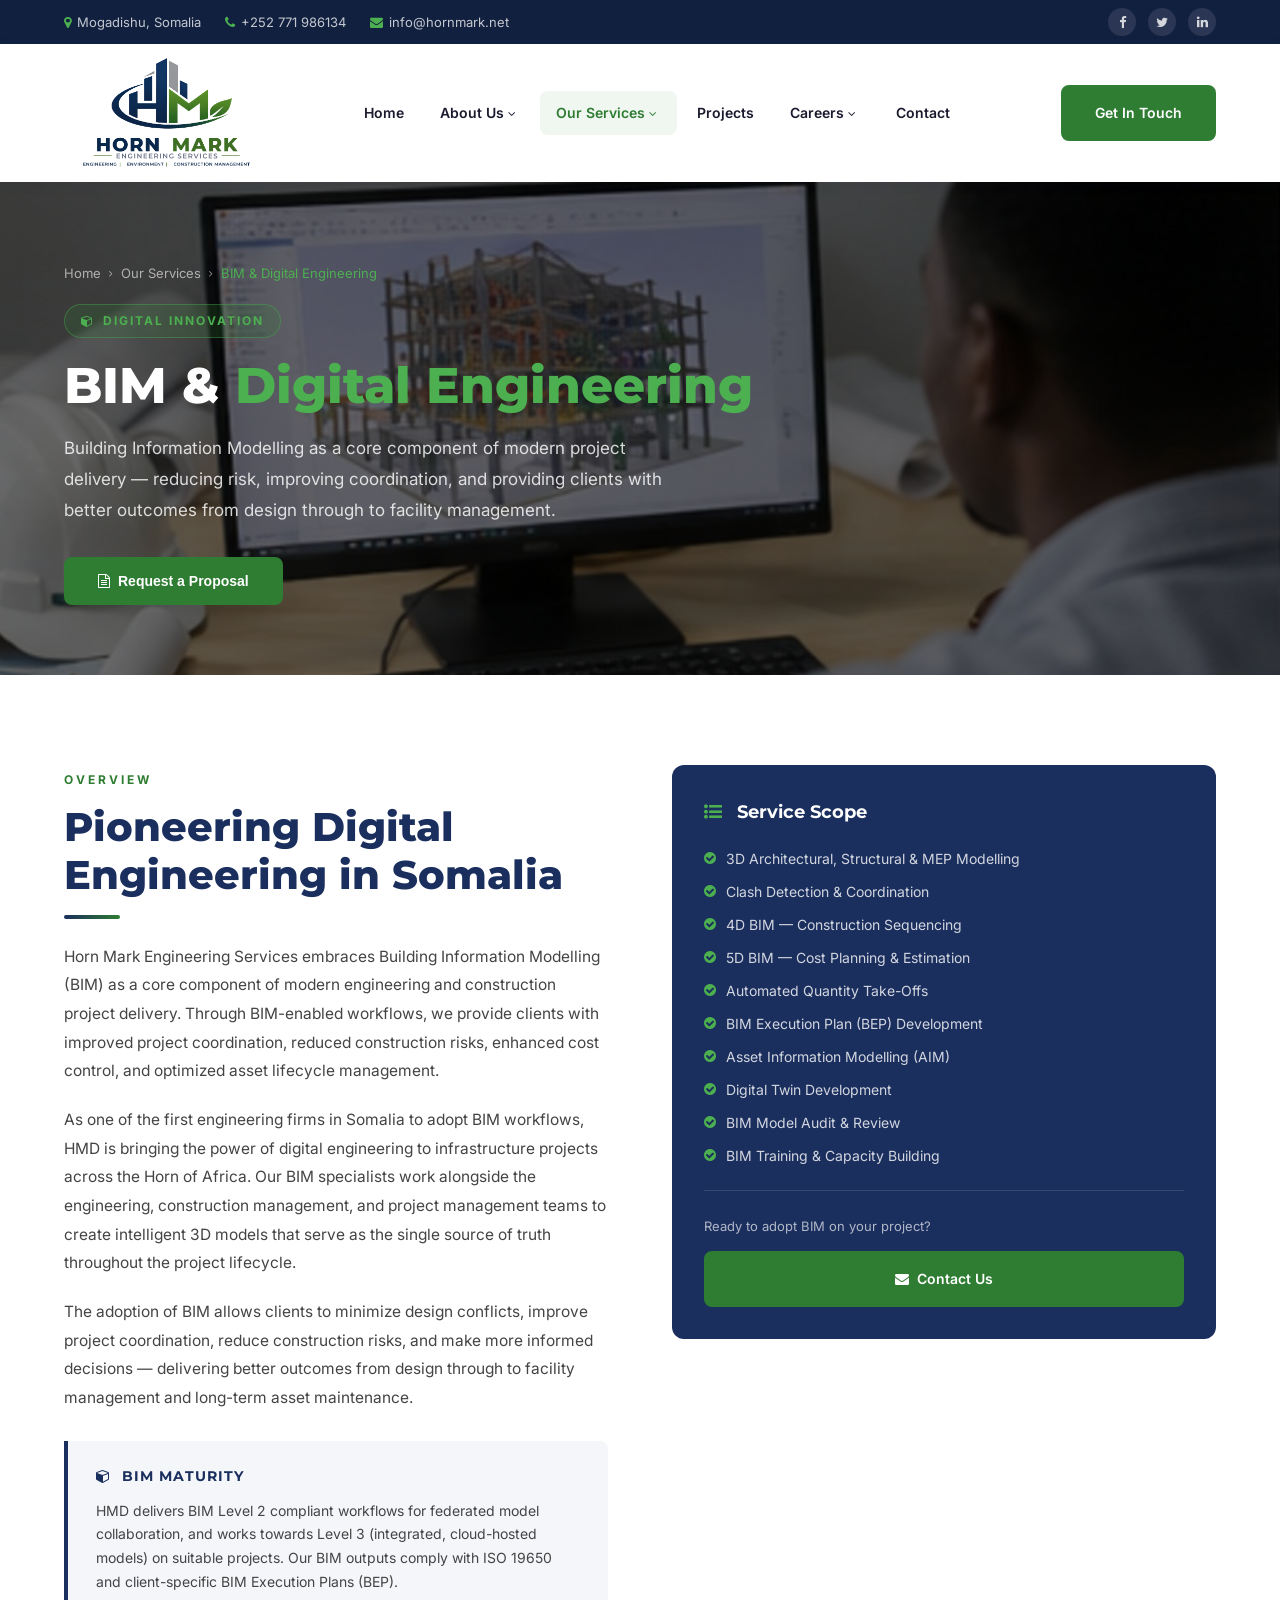
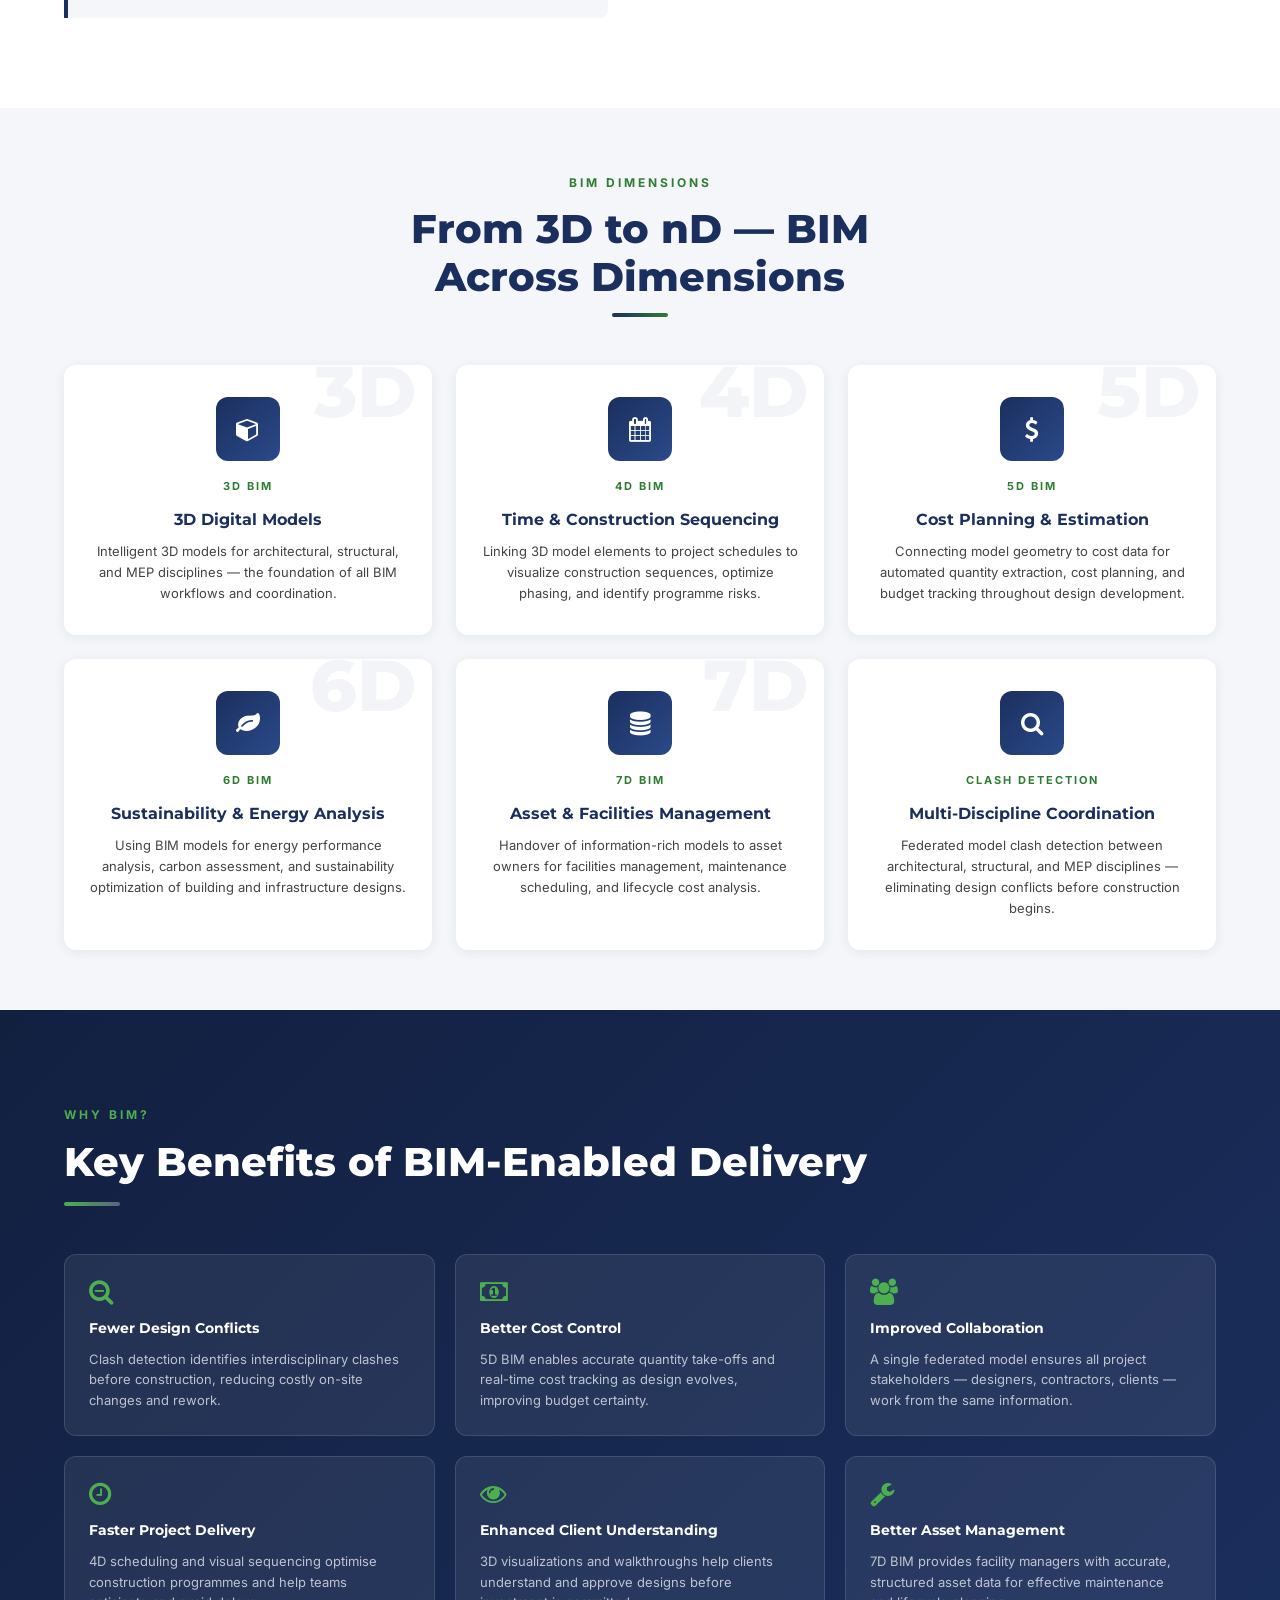
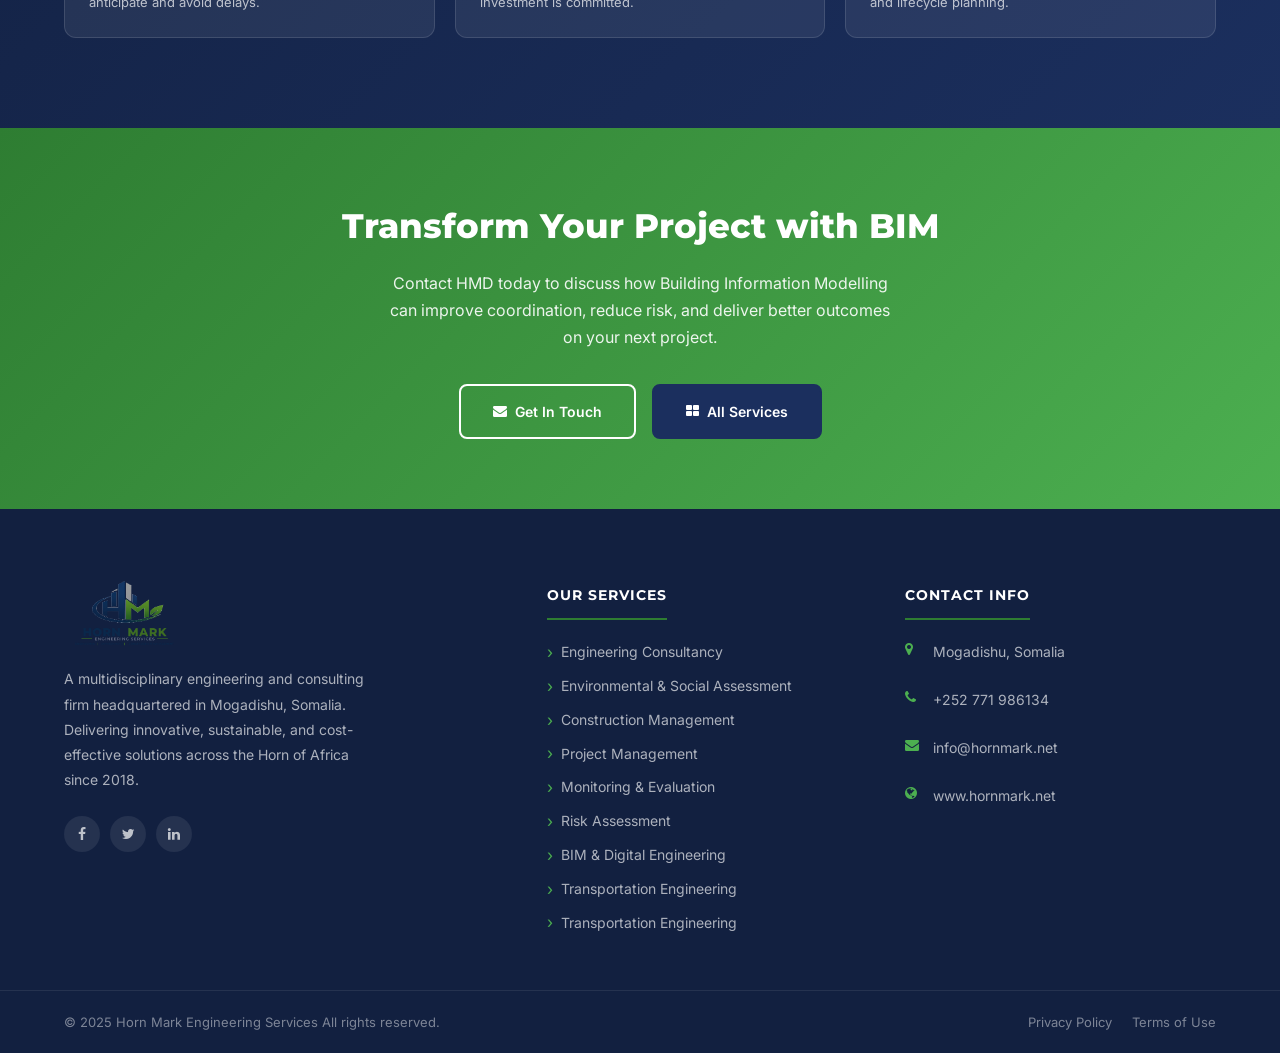
==== bim-digital-engineering.html @ 8f26f4b8 "Fix nav dropdown disappearing: remove hover gap, add bridge pseudo-element on all pages" ====
<!DOCTYPE html>
<html lang="en">
<head>
<meta charset="UTF-8">
<meta name="viewport" content="width=device-width, initial-scale=1.0">
<title>BIM &amp; Digital Engineering – Horn Mark Engineering Services</title>
<link rel="stylesheet" href="https://cdnjs.cloudflare.com/ajax/libs/font-awesome/4.7.0/css/font-awesome.min.css">
<link rel="preconnect" href="https://fonts.googleapis.com">
<link href="https://fonts.googleapis.com/css2?family=Inter:wght@300;400;500;600;700;800&family=Montserrat:wght@400;600;700;800&display=swap" rel="stylesheet">
<style>
:root{--navy:#1B2F5E;--navy-dark:#122040;--green:#2E7D32;--green-light:#4CAF50;--gray-light:#F4F6F9;--white:#FFFFFF;--text-dark:#1A1A2E;--text-body:#444;--shadow-sm:0 2px 12px rgba(27,47,94,0.08);--shadow-md:0 6px 28px rgba(27,47,94,0.14);--radius:8px;--transition:all 0.3s ease}
*,*::before,*::after{box-sizing:border-box;margin:0;padding:0}html{scroll-behavior:smooth}body{font-family:'Inter',sans-serif;color:var(--text-body);background:var(--white);line-height:1.7;font-size:16px}img{max-width:100%;height:auto;display:block}a{text-decoration:none;color:inherit;transition:var(--transition)}ul{list-style:none}
.container{width:100%;max-width:1200px;margin:0 auto;padding:0 24px}.section-pad{padding:90px 0}.section-pad-sm{padding:60px 0}
.section-tag{display:inline-block;font-size:12px;font-weight:700;letter-spacing:3px;text-transform:uppercase;color:var(--green);margin-bottom:12px}
.section-title{font-family:'Montserrat',sans-serif;font-size:clamp(26px,3.5vw,40px);font-weight:800;color:var(--navy);line-height:1.2;margin-bottom:16px}
.divider{width:56px;height:4px;background:linear-gradient(90deg,var(--navy),var(--green));border-radius:2px;margin-bottom:24px}
.btn{display:inline-flex;align-items:center;gap:8px;padding:14px 32px;border-radius:var(--radius);font-weight:600;font-size:14px;cursor:pointer;border:2px solid transparent;transition:var(--transition)}
.btn-primary{background:var(--green);color:var(--white);border-color:var(--green)}.btn-primary:hover{background:var(--green-light);border-color:var(--green-light);color:var(--white);transform:translateY(-2px);box-shadow:0 8px 20px rgba(46,125,50,0.3)}
.btn-navy{background:var(--navy);color:var(--white);border-color:var(--navy)}.btn-navy:hover{background:var(--navy-dark);transform:translateY(-2px)}
.btn-outline-white{background:transparent;color:var(--white);border:2px solid var(--white)}.btn-outline-white:hover{background:var(--white);color:var(--navy);transform:translateY(-2px)}
.top-bar{background:var(--navy-dark);color:rgba(255,255,255,.75);font-size:13px;padding:8px 0}.top-bar .container{display:flex;align-items:center;justify-content:space-between;flex-wrap:wrap;gap:8px}.top-bar-left{display:flex;align-items:center;gap:24px}.top-bar-left span{display:flex;align-items:center;gap:6px}.top-bar-left i{color:var(--green-light)}.top-bar-right{display:flex;gap:12px}.top-bar-right a{width:28px;height:28px;display:flex;align-items:center;justify-content:center;border-radius:50%;background:rgba(255,255,255,.1);color:rgba(255,255,255,.8);font-size:13px;transition:var(--transition)}.top-bar-right a:hover{background:var(--green);color:var(--white)}
.site-header{background:var(--white);box-shadow:var(--shadow-sm);position:sticky;top:0;z-index:1000}.header-inner{display:flex;align-items:center;justify-content:space-between;padding:14px 0}.logo-wrap img{height:110px;width:auto}
.main-nav{display:flex;align-items:center;gap:4px}.main-nav>li{position:relative;z-index:1}.main-nav>li>a{display:block;padding:10px 16px;font-weight:600;font-size:14px;color:var(--text-dark);border-radius:var(--radius);transition:var(--transition)}.main-nav>li>a:hover,.main-nav>li.active>a{color:var(--green);background:rgba(46,125,50,.07)}.main-nav>li>a i{margin-right:4px;font-size:12px}
.main-nav .dropdown-menu{display:none;position:absolute;top:100%;left:0;min-width:240px;background:var(--white);border-radius:var(--radius);box-shadow:var(--shadow-md);padding:8px 0;border-top:3px solid var(--green);z-index:100}.main-nav .dropdown::before{content:'';position:absolute;top:100%;left:0;width:100%;height:12px;background:transparent;}.main-nav .dropdown:hover .dropdown-menu{display:block}.main-nav .dropdown-menu li a{display:block;padding:10px 20px;font-size:14px;color:var(--text-dark);transition:var(--transition)}.main-nav .dropdown-menu li a:hover,.main-nav .dropdown-menu li a.active-sub{color:var(--green);background:var(--gray-light);padding-left:26px}
.nav-cta{margin-left:16px}.nav-toggle{display:none;background:none;border:none;font-size:22px;color:var(--navy);cursor:pointer}
.page-hero{background:url('building-information-modelling.jpeg') center/cover no-repeat;color:var(--white);padding:80px 0 70px;position:relative;overflow:hidden}
.page-hero::before{content:'';position:absolute;inset:0;background:rgba(0,0,0,0.55)}
.page-hero .container{position:relative;z-index:1}
.breadcrumb{display:flex;align-items:center;gap:8px;font-size:13px;color:rgba(255,255,255,.6);margin-bottom:20px}.breadcrumb a{color:rgba(255,255,255,.6)}.breadcrumb a:hover{color:var(--green-light)}.breadcrumb span{color:var(--green-light)}.breadcrumb i{font-size:10px}
.page-hero h1{font-family:'Montserrat',sans-serif;font-size:clamp(28px,4vw,50px);font-weight:800;line-height:1.1;margin-bottom:20px}.page-hero h1 span{color:var(--green-light)}.page-hero p{font-size:17px;color:rgba(255,255,255,.82);max-width:620px;line-height:1.8;margin-bottom:32px}
.hero-tag{display:inline-flex;align-items:center;gap:8px;background:rgba(46,125,50,.2);border:1px solid rgba(76,175,80,.4);color:var(--green-light);font-size:12px;font-weight:700;letter-spacing:2px;text-transform:uppercase;padding:6px 16px;border-radius:20px;margin-bottom:20px}
.intro-grid{display:grid;grid-template-columns:1fr 1fr;gap:64px;align-items:start}.intro-content p{color:var(--text-body);line-height:1.85;margin-bottom:20px;font-size:15.5px}
.info-box{background:var(--gray-light);border-left:4px solid var(--navy);border-radius:0 var(--radius) var(--radius) 0;padding:24px 28px;margin-top:28px}.info-box h4{font-family:'Montserrat',sans-serif;font-size:14px;font-weight:700;color:var(--navy);margin-bottom:10px;text-transform:uppercase;letter-spacing:1px}.info-box p{font-size:14px;color:var(--text-body);margin:0;line-height:1.7}
.sidebar-card{background:var(--navy);border-radius:12px;padding:32px;color:var(--white);position:sticky;top:100px}.sidebar-card h3{font-family:'Montserrat',sans-serif;font-size:18px;font-weight:700;margin-bottom:20px}.sidebar-card ul{display:flex;flex-direction:column;gap:12px}.sidebar-card ul li{display:flex;align-items:flex-start;gap:10px;font-size:14px;color:rgba(255,255,255,.8);line-height:1.5}.sidebar-card ul li i{color:var(--green-light);flex-shrink:0;margin-top:3px}.sidebar-cta{margin-top:24px;padding-top:24px;border-top:1px solid rgba(255,255,255,.12)}.sidebar-cta p{font-size:13px;color:rgba(255,255,255,.65);margin-bottom:14px}
/* BIM DIMENSIONS */
.bim-dims{background:var(--gray-light)}.dims-grid{display:grid;grid-template-columns:repeat(3,1fr);gap:24px}
.dim-card{background:var(--white);border-radius:12px;padding:32px 24px;box-shadow:var(--shadow-sm);text-align:center;transition:var(--transition);position:relative;overflow:hidden}
.dim-card::after{content:attr(data-dim);position:absolute;top:-10px;right:16px;font-family:'Montserrat',sans-serif;font-size:72px;font-weight:800;color:rgba(27,47,94,.05);line-height:1;pointer-events:none}
.dim-card:hover{transform:translateY(-5px);box-shadow:var(--shadow-md)}
.dim-badge{width:64px;height:64px;background:linear-gradient(135deg,var(--navy),#2a4a8a);border-radius:12px;display:flex;align-items:center;justify-content:center;margin:0 auto 16px;transition:var(--transition)}
.dim-card:hover .dim-badge{background:linear-gradient(135deg,var(--green),var(--green-light))}
.dim-badge i{color:var(--white);font-size:24px}
.dim-card h4{font-family:'Montserrat',sans-serif;font-size:16px;font-weight:700;color:var(--navy);margin-bottom:8px}
.dim-label{font-size:11px;font-weight:700;letter-spacing:2px;text-transform:uppercase;color:var(--green);margin-bottom:10px}
.dim-card p{font-size:13px;color:var(--text-body);line-height:1.6}
/* BENEFITS */
.benefits-section{background:linear-gradient(135deg,var(--navy-dark),var(--navy));padding:90px 0;color:var(--white)}
.benefits-section .section-title{color:var(--white)}
.benefits-section .section-tag{color:var(--green-light)}
.benefits-grid{display:grid;grid-template-columns:repeat(3,1fr);gap:20px}
.benefit-card{background:rgba(255,255,255,.07);border:1px solid rgba(255,255,255,.12);border-radius:12px;padding:24px;transition:var(--transition)}
.benefit-card:hover{background:rgba(255,255,255,.12);transform:translateY(-3px)}
.benefit-card i{font-size:26px;color:var(--green-light);margin-bottom:12px;display:block}
.benefit-card h4{font-family:'Montserrat',sans-serif;font-size:14px;font-weight:700;color:var(--white);margin-bottom:8px}
.benefit-card p{font-size:13px;color:rgba(255,255,255,.7);line-height:1.6}
.cta-band{background:linear-gradient(135deg,var(--green) 0%,var(--green-light) 100%);padding:70px 0;text-align:center}.cta-band h2{font-family:'Montserrat',sans-serif;font-size:clamp(22px,3vw,34px);font-weight:800;color:var(--white);margin-bottom:14px}.cta-band p{color:rgba(255,255,255,.9);font-size:16px;margin-bottom:32px;max-width:520px;margin-left:auto;margin-right:auto}
.site-footer{background:var(--navy-dark);color:rgba(255,255,255,.75);padding:72px 0 0}.footer-grid{display:grid;grid-template-columns:1.4fr 1fr 1fr;gap:48px;padding-bottom:56px}.footer-brand img{height:65px;width:auto;margin-bottom:20px}.footer-brand p{font-size:14px;line-height:1.8;color:rgba(255,255,255,.65);margin-bottom:24px;max-width:300px}.footer-social{display:flex;gap:10px}.footer-social a{width:36px;height:36px;background:rgba(255,255,255,.08);border-radius:50%;display:flex;align-items:center;justify-content:center;color:rgba(255,255,255,.7);font-size:14px;transition:var(--transition)}.footer-social a:hover{background:var(--green);color:var(--white)}.footer-col h4{font-family:'Montserrat',sans-serif;font-size:14px;font-weight:700;color:var(--white);letter-spacing:1px;text-transform:uppercase;margin-bottom:20px;padding-bottom:10px;border-bottom:2px solid var(--green);display:inline-block}.footer-col ul{display:flex;flex-direction:column;gap:10px}.footer-col ul li a{font-size:14px;color:rgba(255,255,255,.65);display:flex;align-items:center;gap:8px;transition:var(--transition)}.footer-col ul li a::before{content:'›';color:var(--green-light);font-size:16px;line-height:1}.footer-col ul li a:hover{color:var(--green-light);padding-left:4px}.footer-contact li{display:flex;align-items:flex-start;gap:12px;margin-bottom:14px;font-size:14px;color:rgba(255,255,255,.65)}.footer-contact li i{color:var(--green-light);margin-top:2px;flex-shrink:0;width:16px}
.footer-bottom{border-top:1px solid rgba(255,255,255,.08);padding:20px 0}.footer-bottom .container{display:flex;align-items:center;justify-content:space-between;flex-wrap:wrap;gap:12px}.footer-bottom p{font-size:13px;color:rgba(255,255,255,.45)}.footer-bottom-links{display:flex;gap:20px}.footer-bottom-links a{font-size:13px;color:rgba(255,255,255,.45);transition:var(--transition)}.footer-bottom-links a:hover{color:var(--green-light)}
@media(max-width:992px){.intro-grid{grid-template-columns:1fr;gap:40px}.sidebar-card{position:static}.dims-grid{grid-template-columns:1fr 1fr}.benefits-grid{grid-template-columns:1fr 1fr}.footer-grid{grid-template-columns:1fr 1fr}}
@media(max-width:768px){.top-bar-left span:not(:first-child){display:none}.main-nav{display:none;position:absolute;top:100%;left:0;right:0;flex-direction:column;background:var(--white);padding:16px;box-shadow:var(--shadow-md);gap:0}.main-nav.open{display:flex}.main-nav .dropdown-menu{position:static;box-shadow:none;border:none;background:var(--gray-light);padding-left:16px;display:none}.main-nav .dropdown.open .dropdown-menu{display:block}.nav-toggle{display:block}.nav-cta{display:none}.site-header{position:relative}.dims-grid{grid-template-columns:1fr}.benefits-grid{grid-template-columns:1fr}.footer-grid{grid-template-columns:1fr}}
.client-banner{display:block;position:static;width:100%;background:var(--navy);border-top:3px solid var(--green);padding:13px 0;box-sizing:border-box;overflow:hidden}.client-banner .container{display:flex;align-items:center;justify-content:center;gap:8px 14px;flex-wrap:wrap}.client-banner-text{font-size:13px;font-weight:600;letter-spacing:1.6px;text-transform:uppercase;color:rgba(255,255,255,.88);white-space:nowrap}.client-banner-sep{color:var(--green-light);font-size:13px;line-height:1;flex-shrink:0}@media(max-width:480px){.client-banner{padding:10px 0}.client-banner-text{font-size:11.5px;letter-spacing:1.2px}.client-banner-sep{font-size:10px}}
</style>
<style>
.modal-overlay{display:none;position:fixed;inset:0;background:rgba(18,32,64,0.72);backdrop-filter:blur(4px);z-index:2000;align-items:center;justify-content:center;padding:20px;}
.modal-overlay.open{display:flex;}
.modal{background:#fff;border-radius:12px;width:100%;max-width:720px;max-height:90vh;overflow-y:auto;box-shadow:0 24px 80px rgba(0,0,0,0.3);animation:modalIn 0.25s ease;}
@keyframes modalIn{from{opacity:0;transform:translateY(-20px)}to{opacity:1;transform:translateY(0)}}
.modal-header{background:linear-gradient(135deg,#122040 0%,#1B2F5E 100%);color:#fff;padding:28px 32px 20px;position:relative;border-radius:12px 12px 0 0;}
.modal-header h2{font-family:'Montserrat',sans-serif;font-size:20px;font-weight:800;margin:0 0 6px;}
.modal-header p{font-size:13px;color:rgba(255,255,255,0.75);margin:0;}
.modal-close{position:absolute;top:16px;right:20px;background:rgba(255,255,255,0.12);border:none;color:#fff;width:32px;height:32px;border-radius:50%;font-size:18px;cursor:pointer;display:flex;align-items:center;justify-content:center;}
.modal-close:hover{background:rgba(255,255,255,0.25);}
.modal-body{padding:28px 32px;}
.modal-accent{height:3px;background:linear-gradient(90deg,#2E7D32,#4CAF50);border-radius:2px;margin-bottom:24px;}
.form-row{display:grid;grid-template-columns:1fr 1fr;gap:16px;}
@media(max-width:560px){.form-row{grid-template-columns:1fr;}}
.form-group{display:flex;flex-direction:column;gap:6px;margin-bottom:16px;}
.form-group label{font-size:12px;font-weight:700;color:#1B2F5E;text-transform:uppercase;letter-spacing:0.5px;}
.form-group label span{color:#c0392b;}
.form-group input,.form-group select,.form-group textarea{border:1.5px solid #d1d9e6;border-radius:6px;padding:10px 14px;font-size:14px;font-family:'Inter',sans-serif;transition:border-color 0.2s;background:#fafbfc;color:#1a1a2e;}
.form-group input:focus,.form-group select:focus,.form-group textarea:focus{outline:none;border-color:#2E7D32;background:#fff;}
.form-group textarea{min-height:100px;resize:vertical;}
.file-hint{font-size:11px;color:#888;margin-top:4px;}
.modal-submit{width:100%;padding:14px;background:linear-gradient(135deg,#2E7D32,#4CAF50);color:#fff;border:none;border-radius:8px;font-size:15px;font-weight:700;font-family:'Montserrat',sans-serif;cursor:pointer;margin-top:8px;transition:opacity 0.2s;}
.modal-submit:hover{opacity:0.9;}
.modal-submit:disabled{opacity:0.6;cursor:not-allowed;}
.success-icon{width:72px;height:72px;background:linear-gradient(135deg,#2E7D32,#4CAF50);border-radius:50%;display:flex;align-items:center;justify-content:center;margin:0 auto 24px;}
</style><style>
</style></head>
<body>
<div class="top-bar"><div class="container"><div class="top-bar-left"><span><i class="fa fa-map-marker"></i> Mogadishu, Somalia</span><span><i class="fa fa-phone"></i> +252 771 986134</span><span><i class="fa fa-envelope"></i> info@hornmark.net</span></div><div class="top-bar-right"><a href="#"><i class="fa fa-facebook"></i></a><a href="#"><i class="fa fa-twitter"></i></a><a href="#"><i class="fa fa-linkedin"></i></a></div></div></div>
<header class="site-header"><div class="container"><div class="header-inner">
<div class="logo-wrap"><a href="index.html"><img src="horn_mark_engineering_services_logo.png" alt="Horn Mark Engineering Services Logo"></a></div>
<button class="nav-toggle" id="navToggle"><i class="fa fa-bars"></i></button>
<nav><ul class="main-nav" id="mainNav">
<li><a href="index.html">Home</a></li><li class="dropdown"><a href="index.html#about">About Us <i class="fa fa-angle-down"></i></a><ul class="dropdown-menu"><li><a href="index.html#key-personnel">Key Personnel</a></li><li><a href="index.html#organizational-chart">Organizational Chart</a></li><li><a href="index.html#board-of-management">Board of Management</a></li></ul></li>
<li class="dropdown active"><a href="index.html#services">Our Services <i class="fa fa-angle-down"></i></a>
<ul class="dropdown-menu">
<li><a href="engineering-consultancy.html">Engineering Consultancy</a></li>
<li><a href="environmental-assessment.html">Environmental &amp; Social Assessment</a></li>
<li><a href="construction-management.html">Construction Management</a></li>
<li><a href="project-management.html">Project Management</a></li>
<li><a href="monitoring-evaluation.html">Monitoring &amp; Evaluation</a></li>
<li><a href="risk-assessment.html">Risk Assessment</a></li>
<li><a href="bim-digital-engineering.html" class="active-sub">BIM &amp; Digital Engineering</a></li><li><a href="transportation-engineering.html">Transportation Engineering</a></li>
</ul></li>
          <li><a href="projects.html">Projects</a></li>
          <li class="dropdown"><a href="careers.html">Careers <i class="fa fa-angle-down"></i></a><ul class="dropdown-menu"><li><a href="careers.html#employment-opportunities">Employment Opportunities</a></li></ul></li>
          <li><a href="index.html#contact">Contact</a></li>
</ul></nav>
<a href="index.html#contact" class="btn btn-primary nav-cta">Get In Touch</a>
</div></div></header>

<section class="page-hero"><div class="container">
<div class="breadcrumb"><a href="index.html">Home</a><i class="fa fa-angle-right"></i><a href="index.html#services">Our Services</a><i class="fa fa-angle-right"></i><span>BIM &amp; Digital Engineering</span></div>
<div class="hero-tag"><i class="fa fa-cube"></i> Digital Innovation</div>
<h1>BIM &amp; <span>Digital Engineering</span></h1>
<p>Building Information Modelling as a core component of modern project delivery — reducing risk, improving coordination, and providing clients with better outcomes from design through to facility management.</p>
<button onclick="openProposalModal()" class="btn btn-primary"><i class="fa fa-file-text-o"></i> Request a Proposal</button>
</div></section>

<section class="section-pad" style="background:var(--white)"><div class="container"><div class="intro-grid">
<div class="intro-content">
<span class="section-tag">Overview</span>
<h2 class="section-title">Pioneering Digital Engineering in Somalia</h2>
<div class="divider"></div>
<p>Horn Mark Engineering Services embraces Building Information Modelling (BIM) as a core component of modern engineering and construction project delivery. Through BIM-enabled workflows, we provide clients with improved project coordination, reduced construction risks, enhanced cost control, and optimized asset lifecycle management.</p>
<p>As one of the first engineering firms in Somalia to adopt BIM workflows, HMD is bringing the power of digital engineering to infrastructure projects across the Horn of Africa. Our BIM specialists work alongside the engineering, construction management, and project management teams to create intelligent 3D models that serve as the single source of truth throughout the project lifecycle.</p>
<p>The adoption of BIM allows clients to minimize design conflicts, improve project coordination, reduce construction risks, and make more informed decisions — delivering better outcomes from design through to facility management and long-term asset maintenance.</p>
<div class="info-box"><h4><i class="fa fa-cube" style="margin-right:6px;color:var(--navy)"></i> BIM Maturity</h4><p>HMD delivers BIM Level 2 compliant workflows for federated model collaboration, and works towards Level 3 (integrated, cloud-hosted models) on suitable projects. Our BIM outputs comply with ISO 19650 and client-specific BIM Execution Plans (BEP).</p></div>
</div>
<div><div class="sidebar-card">
<h3><i class="fa fa-list-ul" style="margin-right:10px;color:var(--green-light)"></i> Service Scope</h3>
<ul>
<li><i class="fa fa-check-circle"></i> 3D Architectural, Structural &amp; MEP Modelling</li>
<li><i class="fa fa-check-circle"></i> Clash Detection &amp; Coordination</li>
<li><i class="fa fa-check-circle"></i> 4D BIM — Construction Sequencing</li>
<li><i class="fa fa-check-circle"></i> 5D BIM — Cost Planning &amp; Estimation</li>
<li><i class="fa fa-check-circle"></i> Automated Quantity Take-Offs</li>
<li><i class="fa fa-check-circle"></i> BIM Execution Plan (BEP) Development</li>
<li><i class="fa fa-check-circle"></i> Asset Information Modelling (AIM)</li>
<li><i class="fa fa-check-circle"></i> Digital Twin Development</li>
<li><i class="fa fa-check-circle"></i> BIM Model Audit &amp; Review</li>
<li><i class="fa fa-check-circle"></i> BIM Training &amp; Capacity Building</li>
</ul>
<div class="sidebar-cta"><p>Ready to adopt BIM on your project?</p><a href="index.html#contact" class="btn btn-primary" style="width:100%;justify-content:center;"><i class="fa fa-envelope"></i> Contact Us</a></div>
</div></div>
</div></div></section>

<section class="bim-dims section-pad-sm"><div class="container">
<div style="text-align:center;margin-bottom:48px;"><span class="section-tag">BIM Dimensions</span><h2 class="section-title" style="max-width:500px;margin:0 auto 12px;">From 3D to nD — BIM Across Dimensions</h2><div class="divider" style="margin:0 auto;"></div></div>
<div class="dims-grid">
<div class="dim-card" data-dim="3D"><div class="dim-badge"><i class="fa fa-cube"></i></div><div class="dim-label">3D BIM</div><h4>3D Digital Models</h4><p>Intelligent 3D models for architectural, structural, and MEP disciplines — the foundation of all BIM workflows and coordination.</p></div>
<div class="dim-card" data-dim="4D"><div class="dim-badge"><i class="fa fa-calendar"></i></div><div class="dim-label">4D BIM</div><h4>Time &amp; Construction Sequencing</h4><p>Linking 3D model elements to project schedules to visualize construction sequences, optimize phasing, and identify programme risks.</p></div>
<div class="dim-card" data-dim="5D"><div class="dim-badge"><i class="fa fa-dollar"></i></div><div class="dim-label">5D BIM</div><h4>Cost Planning &amp; Estimation</h4><p>Connecting model geometry to cost data for automated quantity extraction, cost planning, and budget tracking throughout design development.</p></div>
<div class="dim-card" data-dim="6D"><div class="dim-badge"><i class="fa fa-leaf"></i></div><div class="dim-label">6D BIM</div><h4>Sustainability &amp; Energy Analysis</h4><p>Using BIM models for energy performance analysis, carbon assessment, and sustainability optimization of building and infrastructure designs.</p></div>
<div class="dim-card" data-dim="7D"><div class="dim-badge"><i class="fa fa-database"></i></div><div class="dim-label">7D BIM</div><h4>Asset &amp; Facilities Management</h4><p>Handover of information-rich models to asset owners for facilities management, maintenance scheduling, and lifecycle cost analysis.</p></div>
<div class="dim-card" data-dim=""><div class="dim-badge"><i class="fa fa-search"></i></div><div class="dim-label">Clash Detection</div><h4>Multi-Discipline Coordination</h4><p>Federated model clash detection between architectural, structural, and MEP disciplines — eliminating design conflicts before construction begins.</p></div>
</div></div></section>

<section class="benefits-section"><div class="container">
<div style="margin-bottom:48px;"><span class="section-tag">Why BIM?</span><h2 class="section-title">Key Benefits of BIM-Enabled Delivery</h2><div class="divider" style="background:linear-gradient(90deg,var(--green-light),rgba(255,255,255,.3));"></div></div>
<div class="benefits-grid">
<div class="benefit-card"><i class="fa fa-search-minus"></i><h4>Fewer Design Conflicts</h4><p>Clash detection identifies interdisciplinary clashes before construction, reducing costly on-site changes and rework.</p></div>
<div class="benefit-card"><i class="fa fa-money"></i><h4>Better Cost Control</h4><p>5D BIM enables accurate quantity take-offs and real-time cost tracking as design evolves, improving budget certainty.</p></div>
<div class="benefit-card"><i class="fa fa-users"></i><h4>Improved Collaboration</h4><p>A single federated model ensures all project stakeholders — designers, contractors, clients — work from the same information.</p></div>
<div class="benefit-card"><i class="fa fa-clock-o"></i><h4>Faster Project Delivery</h4><p>4D scheduling and visual sequencing optimise construction programmes and help teams anticipate and avoid delays.</p></div>
<div class="benefit-card"><i class="fa fa-eye"></i><h4>Enhanced Client Understanding</h4><p>3D visualizations and walkthroughs help clients understand and approve designs before investment is committed.</p></div>
<div class="benefit-card"><i class="fa fa-wrench"></i><h4>Better Asset Management</h4><p>7D BIM provides facility managers with accurate, structured asset data for effective maintenance and lifecycle planning.</p></div>
</div></div></section>

<section class="cta-band"><div class="container">
<h2>Transform Your Project with BIM</h2>
<p>Contact HMD today to discuss how Building Information Modelling can improve coordination, reduce risk, and deliver better outcomes on your next project.</p>
<div style="display:flex;gap:16px;justify-content:center;flex-wrap:wrap;">
<a href="index.html#contact" class="btn btn-outline-white"><i class="fa fa-envelope"></i> Get In Touch</a>
<a href="index.html#services" class="btn btn-navy"><i class="fa fa-th-large"></i> All Services</a>
</div></div></section>

<footer class="site-footer"><div class="container"><div class="footer-grid">
<div class="footer-brand"><a href="index.html"><img src="horn_mark_engineering_services_logo.png" alt="Horn Mark Engineering Services Logo"></a><p>A multidisciplinary engineering and consulting firm headquartered in Mogadishu, Somalia. Delivering innovative, sustainable, and cost-effective solutions across the Horn of Africa since 2018.</p><div class="footer-social"><a href="#"><i class="fa fa-facebook"></i></a><a href="#"><i class="fa fa-twitter"></i></a><a href="#"><i class="fa fa-linkedin"></i></a></div></div>
<div class="footer-col"><h4>Our Services</h4><ul><li><a href="engineering-consultancy.html">Engineering Consultancy</a></li><li><a href="environmental-assessment.html">Environmental &amp; Social Assessment</a></li><li><a href="construction-management.html">Construction Management</a></li><li><a href="project-management.html">Project Management</a></li><li><a href="monitoring-evaluation.html">Monitoring &amp; Evaluation</a></li><li><a href="risk-assessment.html">Risk Assessment</a></li><li><a href="bim-digital-engineering.html">BIM &amp; Digital Engineering</a></li><li><a href="transportation-engineering.html">Transportation Engineering</a></li><li><a href="transportation-engineering.html">Transportation Engineering</a></li></ul></div>
<div class="footer-col"><h4>Contact Info</h4><ul class="footer-contact"><li><i class="fa fa-map-marker"></i> Mogadishu, Somalia</li><li><i class="fa fa-phone"></i> +252 771 986134</li><li><i class="fa fa-envelope"></i> info@hornmark.net</li><li><i class="fa fa-globe"></i> www.hornmark.net</li></ul></div>
</div></div>
<div class="footer-bottom"><div class="container"><p>&copy; 2025 Horn Mark Engineering Services All rights reserved.</p><div class="footer-bottom-links"><a href="#">Privacy Policy</a><a href="#">Terms of Use</a></div></div></div>
</footer>
<script>const navToggle=document.getElementById('navToggle');const mainNav=document.getElementById('mainNav');navToggle.addEventListener('click',()=>mainNav.classList.toggle('open'));document.querySelectorAll('.main-nav .dropdown>a').forEach(l=>l.addEventListener('click',e=>{if(window.innerWidth<=768){e.preventDefault();l.parentElement.classList.toggle('open');}}));</script>


<div class="modal-overlay" id="proposalModal" role="dialog" aria-modal="true" aria-labelledby="modalTitle">
  <div class="modal">
    <div class="modal-header">
      <h2 id="modalTitle"><i class="fa fa-file-text-o" style="margin-right:10px;color:#4CAF50;"></i>Request a Proposal</h2>
      <p>Submit your project details and we'll prepare a tailored technical &amp; financial proposal.</p>
      <button class="modal-close" onclick="closeProposalModal()" aria-label="Close">&times;</button>
    </div>
    <div class="modal-body" id="proposalFormWrap">
      <div class="modal-accent"></div>
      <div id="pf-error" style="display:none;background:#fff0f0;border:1px solid #f5c6cb;border-radius:6px;padding:12px 16px;margin-bottom:16px;color:#721c24;font-size:13px;"></div>
      <form id="proposalForm" enctype="multipart/form-data">
        <div class="form-row">
          <div class="form-group"><label for="pf-name">Full Name <span>*</span></label><input type="text" id="pf-name" name="full_name" placeholder="Your full name" required></div>
          <div class="form-group"><label for="pf-org">Organisation / Company</label><input type="text" id="pf-org" name="organisation" placeholder="Company or institution"></div>
        </div>
        <div class="form-row">
          <div class="form-group"><label for="pf-email">Email Address <span>*</span></label><input type="email" id="pf-email" name="email" placeholder="you@example.com" required></div>
          <div class="form-group"><label for="pf-phone">Phone Number</label><input type="tel" id="pf-phone" name="phone" placeholder="+252 771 986134"></div>
        </div>
        <div class="form-row">
          <div class="form-group"><label for="pf-service">Service Required <span>*</span></label>
            <select id="pf-service" name="service_required" required>
              <option value="" disabled selected>Select a service…</option>
              <option>Engineering Consultancy</option>
              <option>Environmental &amp; Social Assessment</option>
              <option>Construction Management</option>
              <option>Project Management</option>
              <option>Monitoring, Evaluation &amp; Learning</option>
              <option>Risk Assessment &amp; Management</option>
              <option>BIM &amp; Digital Engineering</option><option>Transportation Engineering Services</option>
              <option>Multiple / Other</option>
            </select>
          </div>
          <div class="form-group"><label for="pf-location">Project Location <span>*</span></label><input type="text" id="pf-location" name="project_location" placeholder="City, Region, Country" required></div>
        </div>
        <div class="form-group"><label for="pf-desc">Brief Project Description <span>*</span></label><textarea id="pf-desc" name="project_description" placeholder="Describe your project, objectives, and any specific requirements…" required></textarea></div>
        <div class="form-row">
          <div class="form-group"><label for="pf-start">Expected Start Date</label><input type="date" id="pf-start" name="expected_start_date"></div>
          <div class="form-group"><label for="pf-budget">Estimated Budget (USD)</label><input type="text" id="pf-budget" name="estimated_budget" placeholder="e.g. $50,000 – $100,000"></div>
        </div>
        <div class="form-group">
          <div style="background:#f0f4ff;border-left:4px solid #1B2F5E;border-radius:0 6px 6px 0;padding:12px 16px;font-size:13px;color:#444;line-height:1.6;">
            <i class="fa fa-paperclip" style="margin-right:6px;color:#1B2F5E;"></i>
            To attach documents, email them to <a href="mailto:info@hornmark.net" style="color:#2E7D32;font-weight:600;">info@hornmark.net</a> with your project name in the subject line.
          </div>
        </div>
        <input type="hidden" name="_subject" value="New Proposal Request — Horn Mark Engineering Services">
        <button type="submit" id="pf-submit" class="modal-submit"><i class="fa fa-paper-plane"></i> Submit Proposal Request</button>
      </form>
    </div>
    <div id="proposalSuccess" style="display:none;text-align:center;padding:48px 32px;">
      <div class="success-icon"><i class="fa fa-check" style="font-size:32px;color:#fff;"></i></div>
      <h3 style="font-family:'Montserrat',sans-serif;font-size:20px;font-weight:800;color:#1B2F5E;margin-bottom:12px;">Request Received!</h3>
      <p style="font-size:15px;line-height:1.7;max-width:420px;margin:0 auto 28px;">Thank you for your request. Our technical team will review your project information and contact you within <strong>2–3 business days.</strong></p>
      <button onclick="closeProposalModal()" class="btn btn-primary" style="margin:0 auto;"><i class="fa fa-times"></i> Close</button>
    </div>
  </div>
</div>

<script>
  function openProposalModal(){document.getElementById('proposalModal').classList.add('open');document.body.style.overflow='hidden';}
  function closeProposalModal(){
    document.getElementById('proposalModal').classList.remove('open');
    document.body.style.overflow='';
    setTimeout(function(){
      document.getElementById('proposalFormWrap').style.display='';
      document.getElementById('proposalSuccess').style.display='none';
      document.getElementById('proposalForm').reset();
      document.getElementById('pf-error').style.display='none';
    },300);
  }
  document.getElementById('proposalModal').addEventListener('click',function(e){if(e.target===this)closeProposalModal();});
  document.addEventListener('keydown',function(e){if(e.key==='Escape')closeProposalModal();});
  document.getElementById('proposalForm').addEventListener('submit',function(e){
    e.preventDefault();
    var btn=document.getElementById('pf-submit'),errBox=document.getElementById('pf-error');
    btn.disabled=true;btn.innerHTML='<i class="fa fa-spinner fa-spin"></i> Sending…';errBox.style.display='none';
    fetch('https://formspree.io/f/xaqgqoqq',{method:'POST',body:new FormData(this),headers:{'Accept':'application/json'}})
    .then(function(res){
      if(res.ok){document.getElementById('proposalFormWrap').style.display='none';document.getElementById('proposalSuccess').style.display='block';}
      else return res.json().then(function(j){throw new Error(j.error||'Submission failed.');});
    })
    .catch(function(err){
      btn.disabled=false;btn.innerHTML='<i class="fa fa-paper-plane"></i> Submit Proposal Request';
      errBox.style.display='block';
      errBox.textContent=(err instanceof TypeError)?'Network error — please try again or email info@hornmark.net':(err.message||'Something went wrong. Please email info@hornmark.net');
    });
  });
</script>
</body></html>
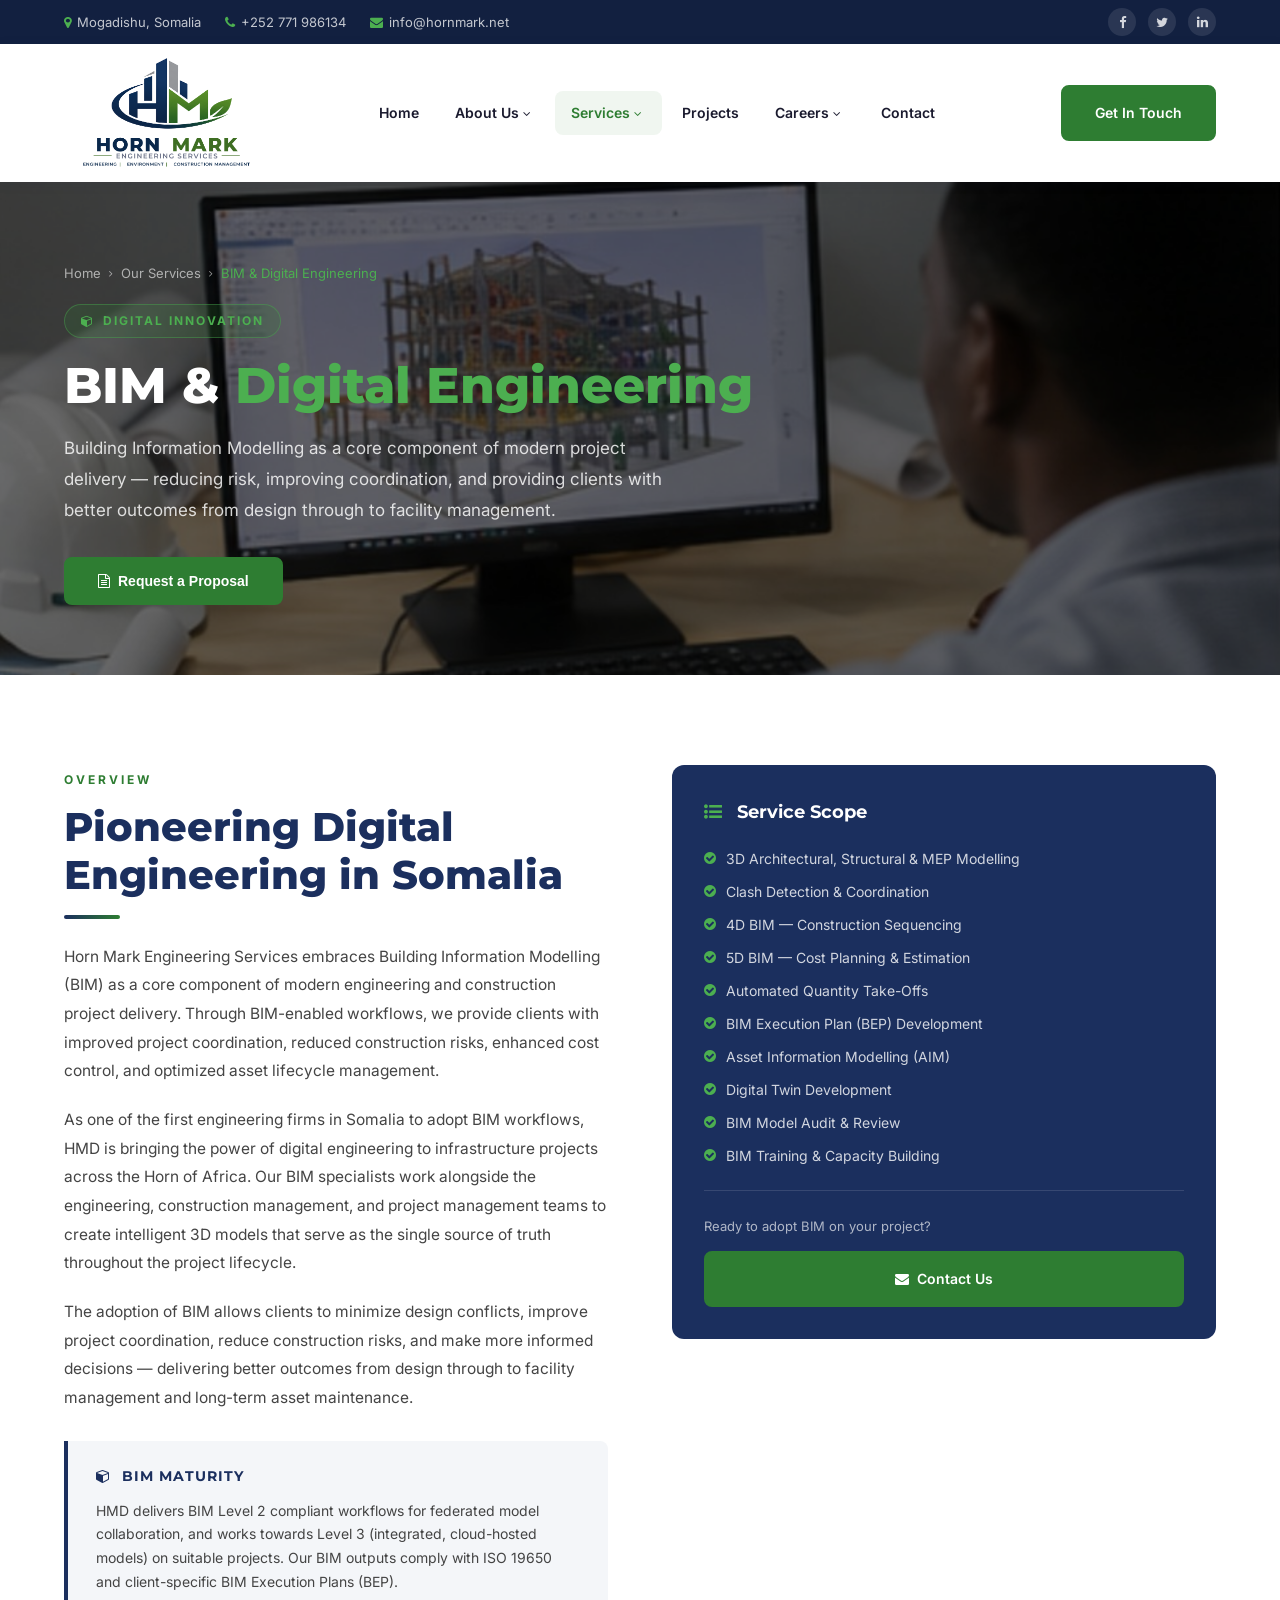
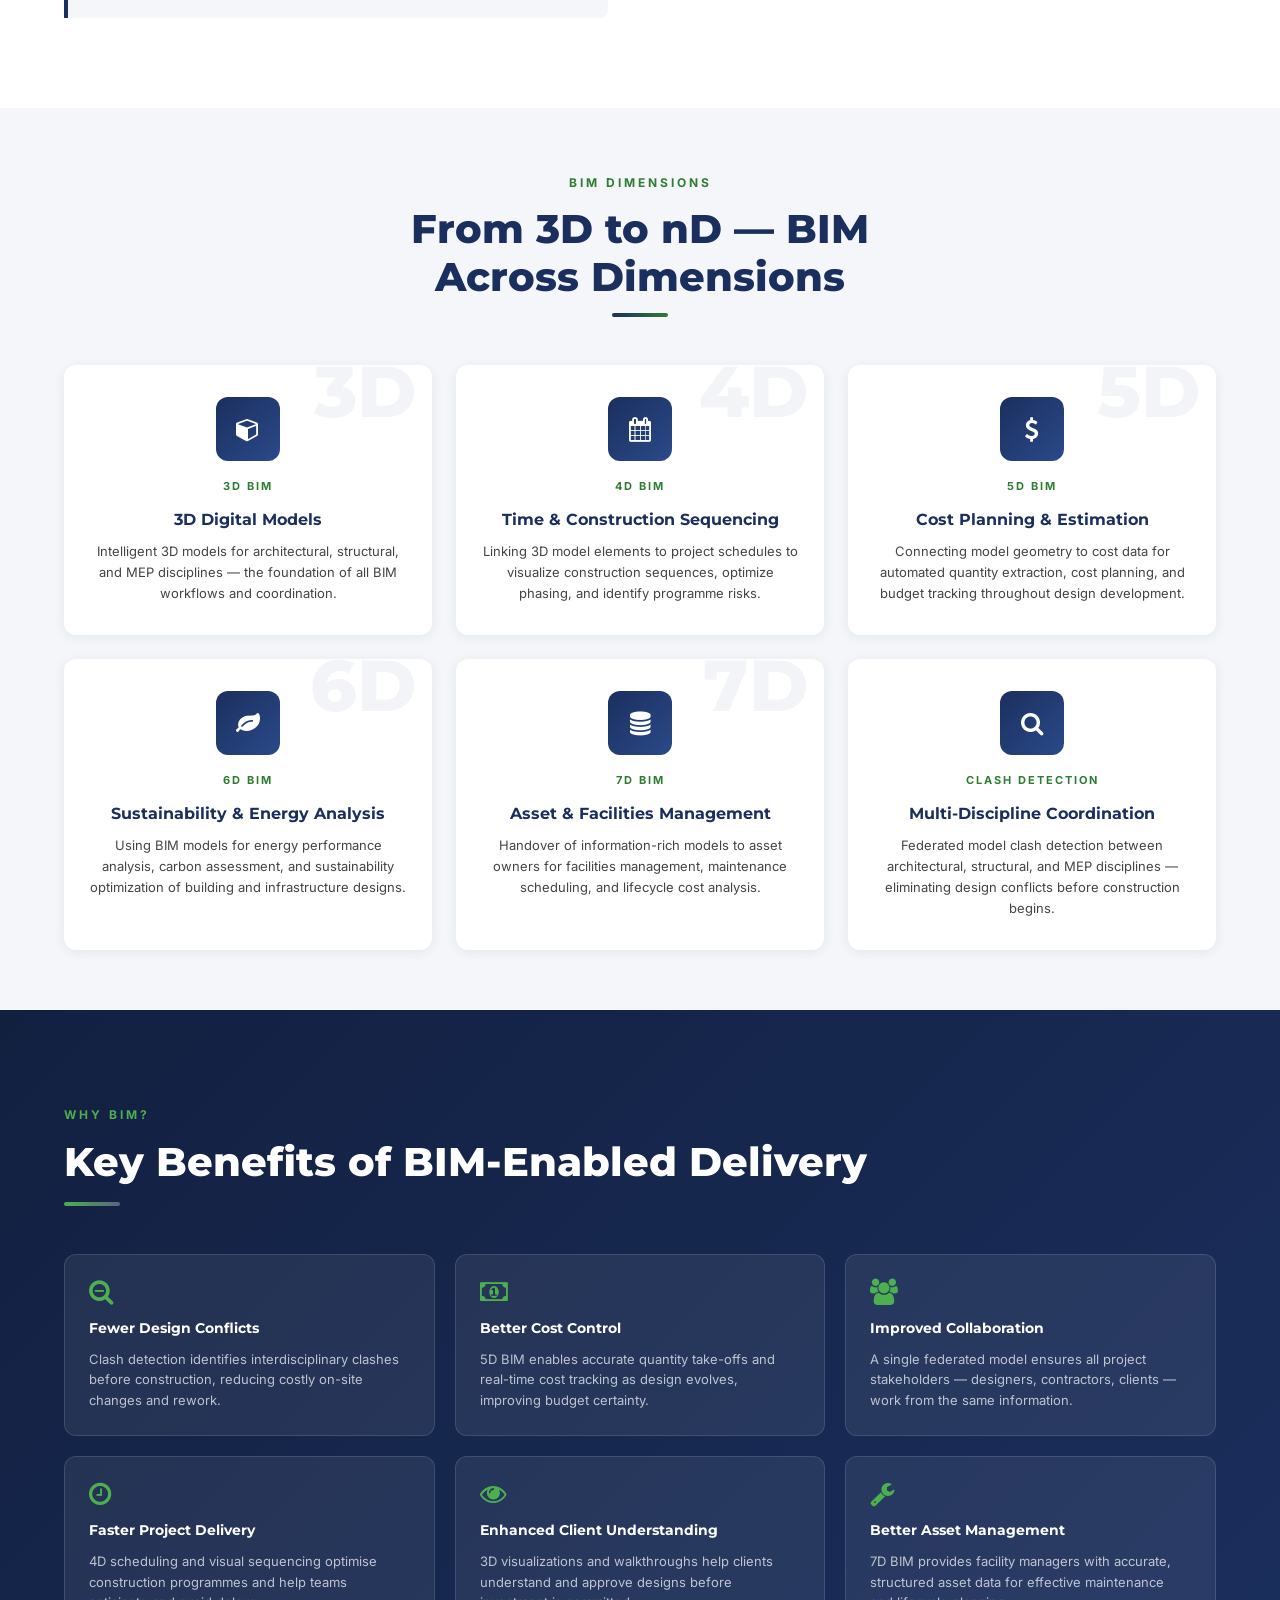
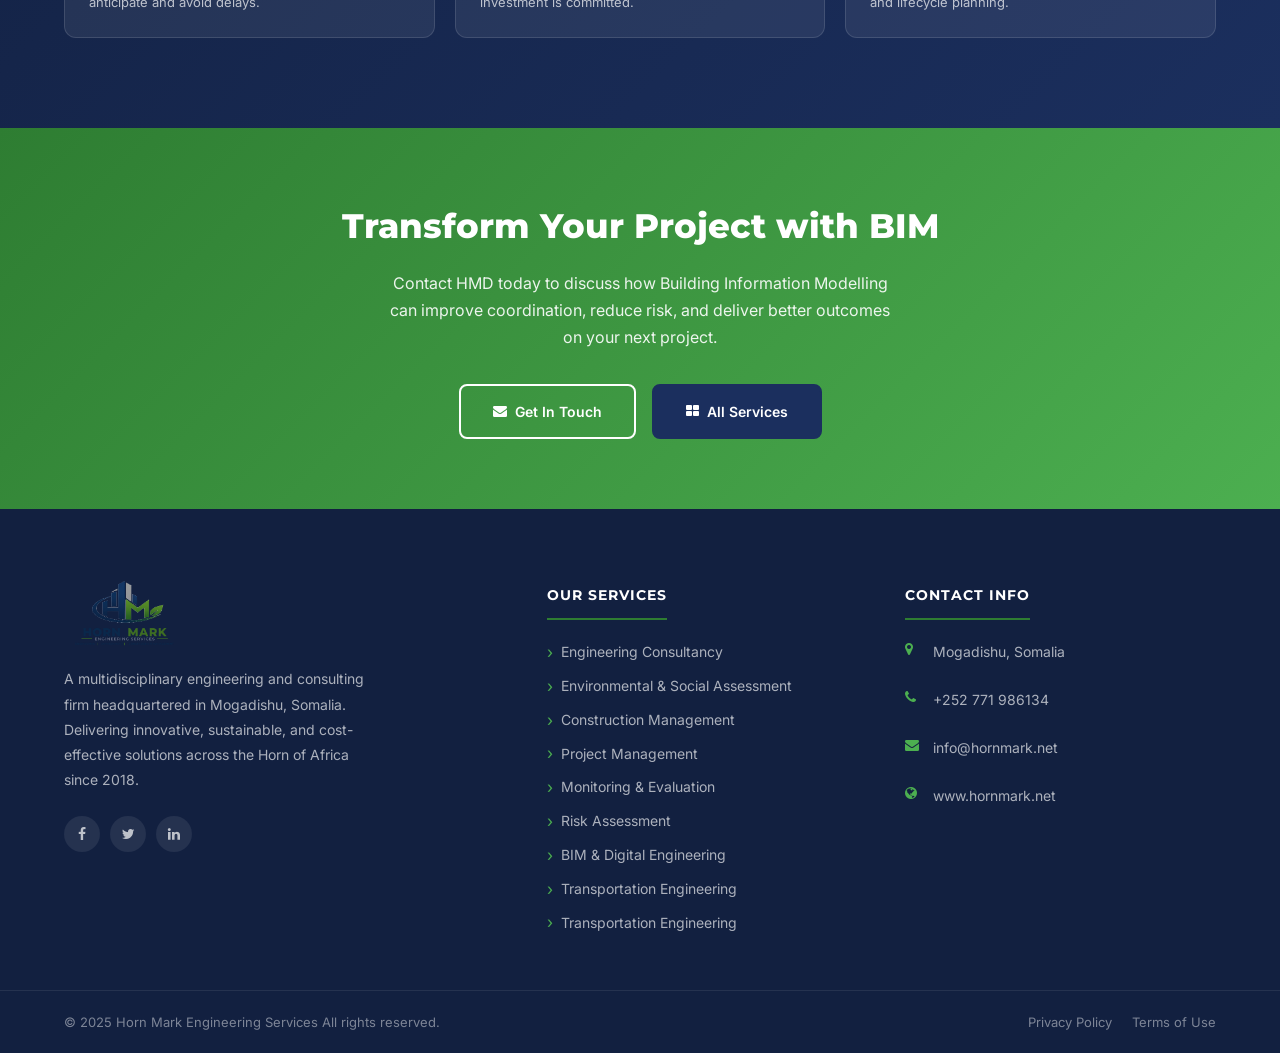
==== commit 56ce5566: "Shorten "Our Services" nav link to "Services" site-wide" ====
--- a/bim-digital-engineering.html
+++ b/bim-digital-engineering.html
@@ -2,6 +2,7 @@
 <html lang="en">
 <head>
 <meta charset="UTF-8">
+<link rel="icon" type="image/svg+xml" href="favicon.svg"><link rel="shortcut icon" href="favicon.svg">
 <meta name="viewport" content="width=device-width, initial-scale=1.0">
 <title>BIM &amp; Digital Engineering – Horn Mark Engineering Services</title>
 <link rel="stylesheet" href="https://cdnjs.cloudflare.com/ajax/libs/font-awesome/4.7.0/css/font-awesome.min.css">
@@ -94,7 +95,7 @@
 <button class="nav-toggle" id="navToggle"><i class="fa fa-bars"></i></button>
 <nav><ul class="main-nav" id="mainNav">
 <li><a href="index.html">Home</a></li><li class="dropdown"><a href="index.html#about">About Us <i class="fa fa-angle-down"></i></a><ul class="dropdown-menu"><li><a href="index.html#key-personnel">Key Personnel</a></li><li><a href="index.html#organizational-chart">Organizational Chart</a></li><li><a href="index.html#board-of-management">Board of Management</a></li></ul></li>
-<li class="dropdown active"><a href="index.html#services">Our Services <i class="fa fa-angle-down"></i></a>
+<li class="dropdown active"><a href="index.html#services">Services <i class="fa fa-angle-down"></i></a>
 <ul class="dropdown-menu">
 <li><a href="engineering-consultancy.html">Engineering Consultancy</a></li>
 <li><a href="environmental-assessment.html">Environmental &amp; Social Assessment</a></li>
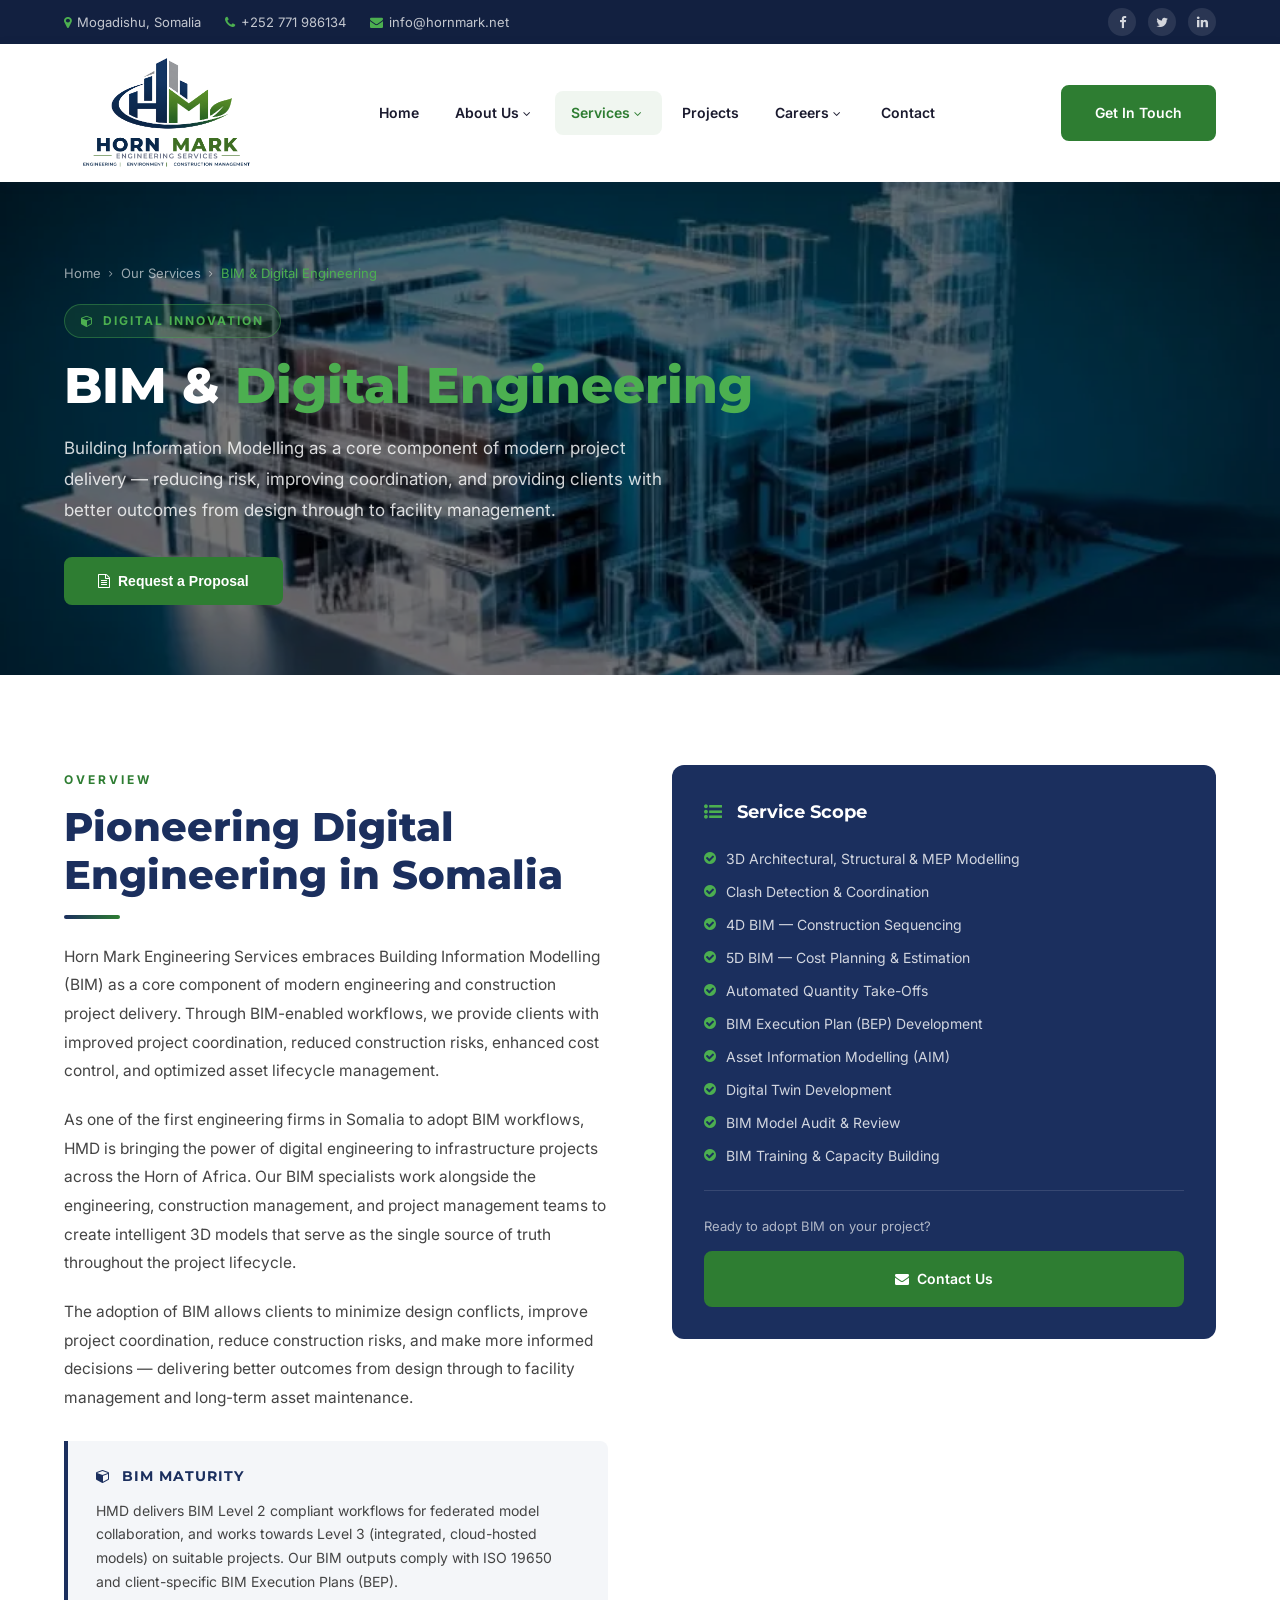
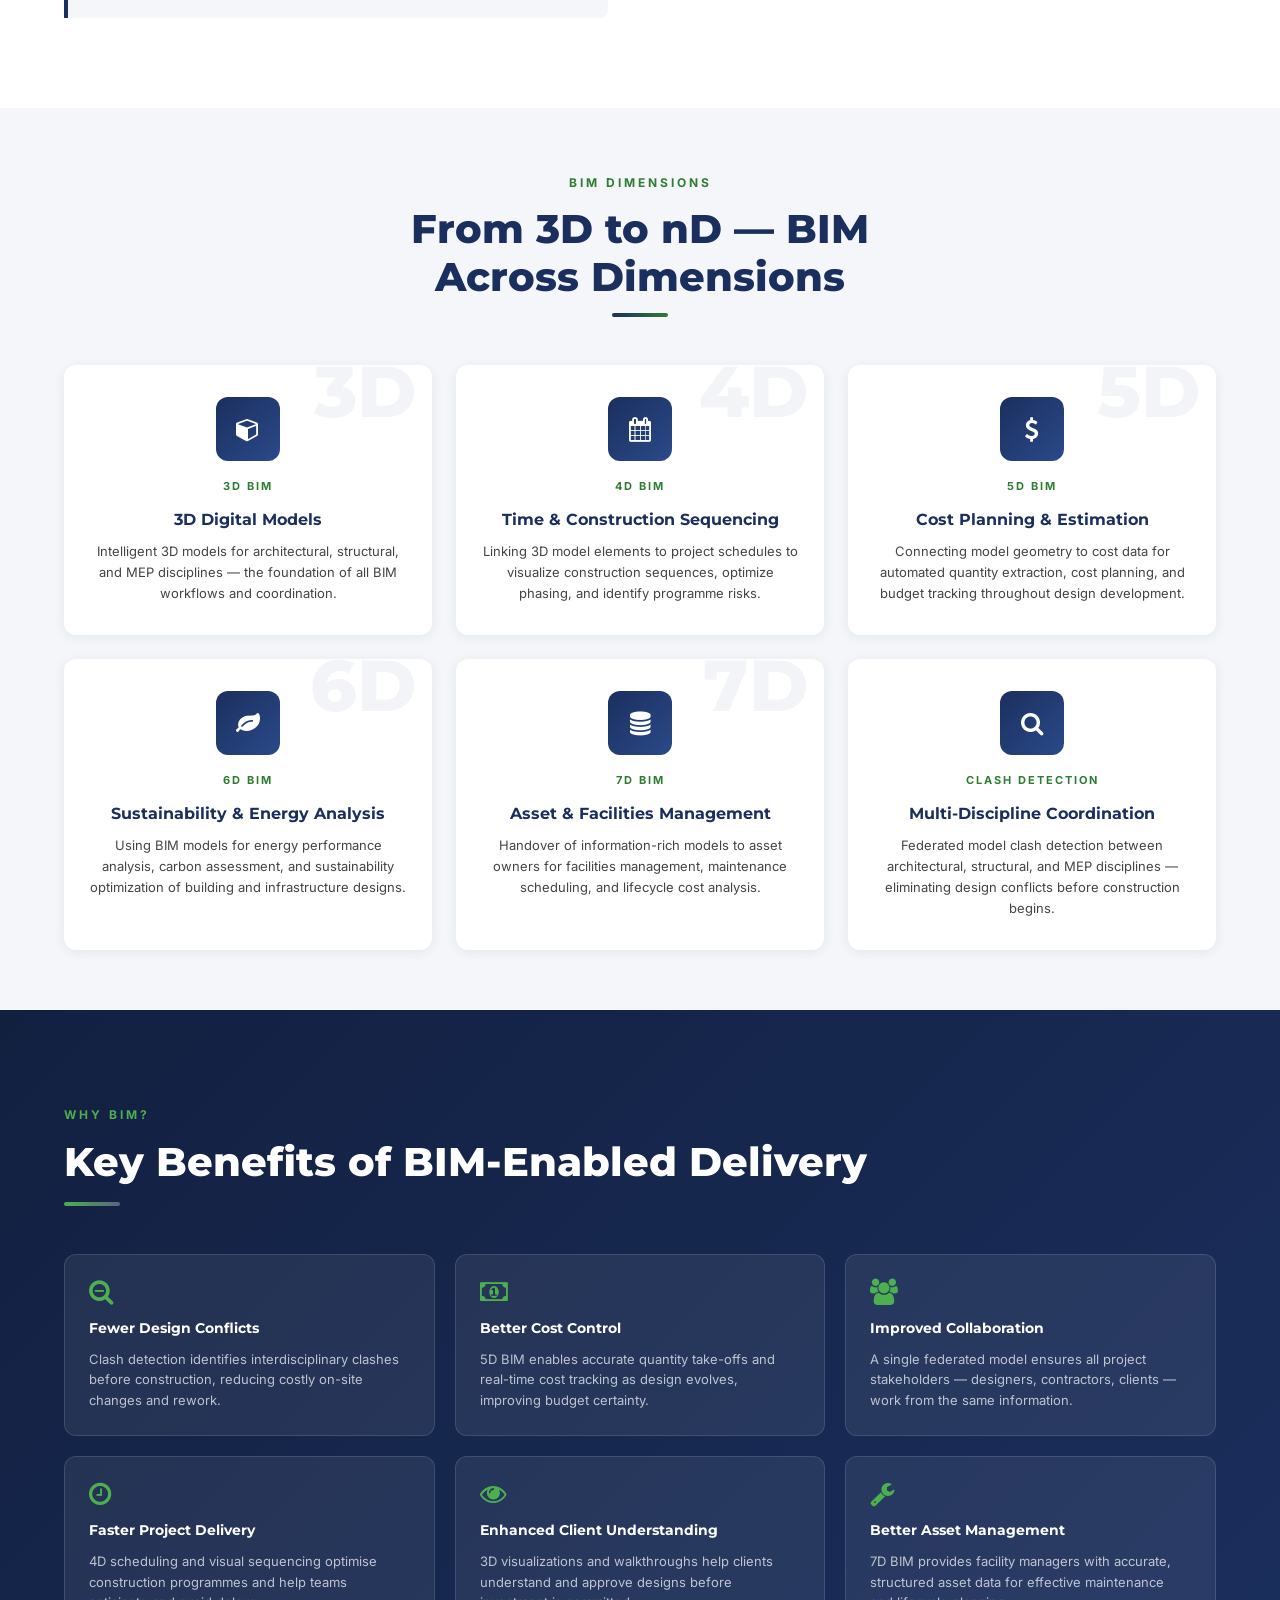
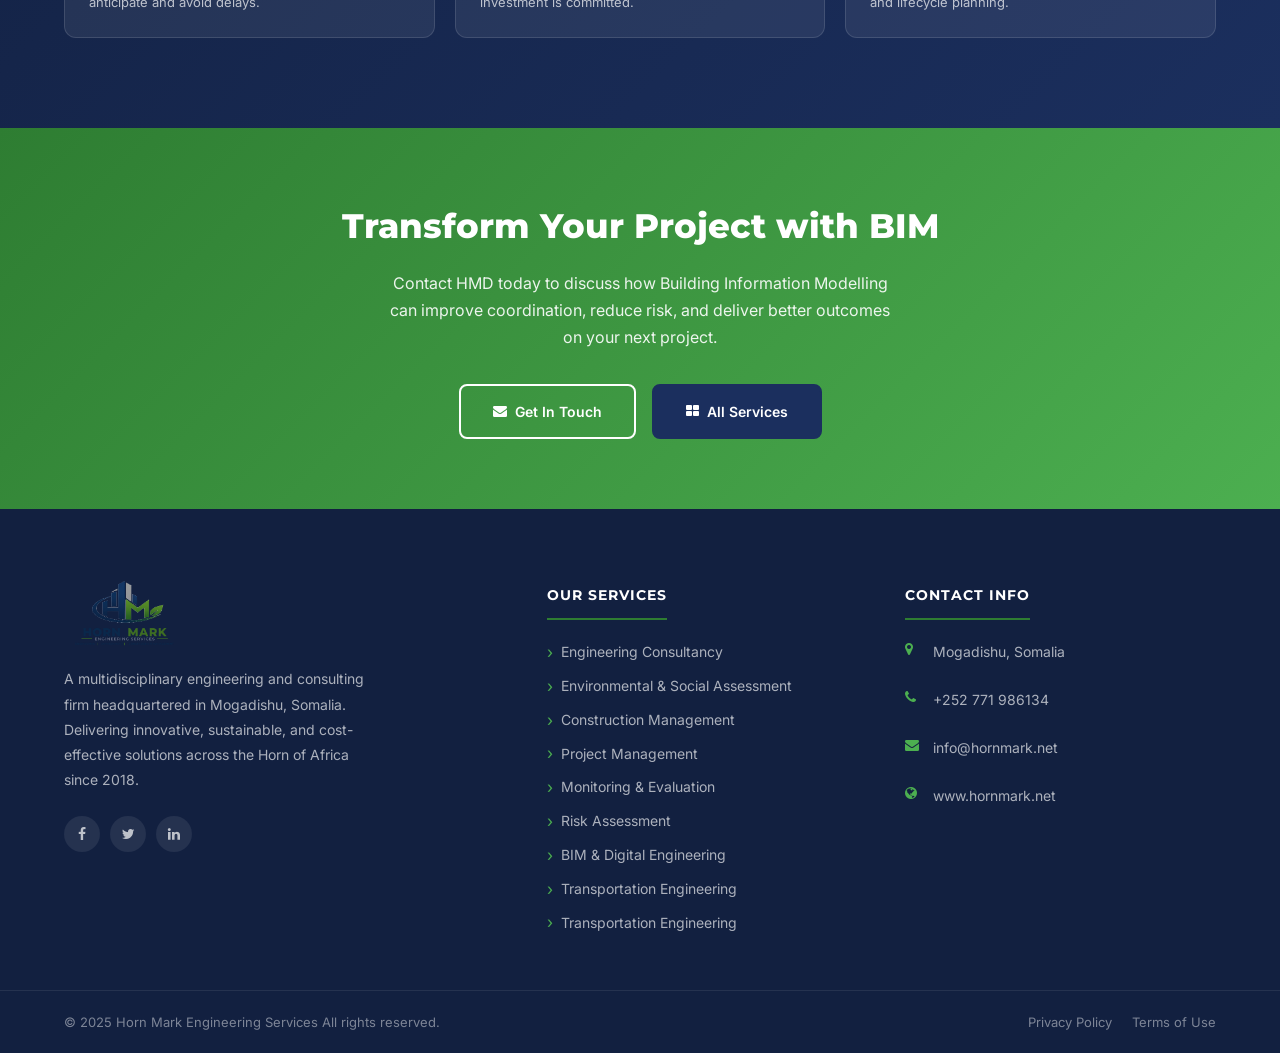
==== commit 7c7a211d: "Add cross-fade background carousel to BIM & Digital Engineering hero Cycles bims01.webp, bims02.webp" ====
--- a/bim-digital-engineering.html
+++ b/bim-digital-engineering.html
@@ -24,9 +24,12 @@
 .main-nav{display:flex;align-items:center;gap:4px}.main-nav>li{position:relative;z-index:1}.main-nav>li>a{display:block;padding:10px 16px;font-weight:600;font-size:14px;color:var(--text-dark);border-radius:var(--radius);transition:var(--transition)}.main-nav>li>a:hover,.main-nav>li.active>a{color:var(--green);background:rgba(46,125,50,.07)}.main-nav>li>a i{margin-right:4px;font-size:12px}
 .main-nav .dropdown-menu{display:none;position:absolute;top:100%;left:0;min-width:240px;background:var(--white);border-radius:var(--radius);box-shadow:var(--shadow-md);padding:8px 0;border-top:3px solid var(--green);z-index:100}.main-nav .dropdown::before{content:'';position:absolute;top:100%;left:0;width:100%;height:12px;background:transparent;}.main-nav .dropdown:hover .dropdown-menu{display:block}.main-nav .dropdown-menu li a{display:block;padding:10px 20px;font-size:14px;color:var(--text-dark);transition:var(--transition)}.main-nav .dropdown-menu li a:hover,.main-nav .dropdown-menu li a.active-sub{color:var(--green);background:var(--gray-light);padding-left:26px}
 .nav-cta{margin-left:16px}.nav-toggle{display:none;background:none;border:none;font-size:22px;color:var(--navy);cursor:pointer}
-.page-hero{background:url('building-information-modelling.jpeg') center/cover no-repeat;color:var(--white);padding:80px 0 70px;position:relative;overflow:hidden}
-.page-hero::before{content:'';position:absolute;inset:0;background:rgba(0,0,0,0.55)}
-.page-hero .container{position:relative;z-index:1}
+.page-hero{color:var(--white);padding:80px 0 70px;position:relative;overflow:hidden}
+.page-hero::before{content:'';position:absolute;inset:0;background:rgba(0,0,0,0.55);z-index:1}
+.page-hero .container{position:relative;z-index:2}
+.hero-bg-carousel{position:absolute;inset:0;z-index:0}
+.hero-bg-slide{position:absolute;inset:0;background-size:cover;background-position:center;background-repeat:no-repeat;opacity:0;transition:opacity 1.5s ease-in-out}
+.hero-bg-slide.active{opacity:1}
 .breadcrumb{display:flex;align-items:center;gap:8px;font-size:13px;color:rgba(255,255,255,.6);margin-bottom:20px}.breadcrumb a{color:rgba(255,255,255,.6)}.breadcrumb a:hover{color:var(--green-light)}.breadcrumb span{color:var(--green-light)}.breadcrumb i{font-size:10px}
 .page-hero h1{font-family:'Montserrat',sans-serif;font-size:clamp(28px,4vw,50px);font-weight:800;line-height:1.1;margin-bottom:20px}.page-hero h1 span{color:var(--green-light)}.page-hero p{font-size:17px;color:rgba(255,255,255,.82);max-width:620px;line-height:1.8;margin-bottom:32px}
 .hero-tag{display:inline-flex;align-items:center;gap:8px;background:rgba(46,125,50,.2);border:1px solid rgba(76,175,80,.4);color:var(--green-light);font-size:12px;font-weight:700;letter-spacing:2px;text-transform:uppercase;padding:6px 16px;border-radius:20px;margin-bottom:20px}
@@ -112,7 +115,13 @@
 <a href="index.html#contact" class="btn btn-primary nav-cta">Get In Touch</a>
 </div></div></header>
 
-<section class="page-hero"><div class="container">
+<section class="page-hero">
+<div class="hero-bg-carousel">
+<div class="hero-bg-slide active" style="background-image: url('bims01.webp');"></div>
+<div class="hero-bg-slide" style="background-image: url('bims02.webp');"></div>
+<div class="hero-bg-slide" style="background-image: url('building-information-modelling.jpeg');"></div>
+</div>
+<div class="container">
 <div class="breadcrumb"><a href="index.html">Home</a><i class="fa fa-angle-right"></i><a href="index.html#services">Our Services</a><i class="fa fa-angle-right"></i><span>BIM &amp; Digital Engineering</span></div>
 <div class="hero-tag"><i class="fa fa-cube"></i> Digital Innovation</div>
 <h1>BIM &amp; <span>Digital Engineering</span></h1>
@@ -186,6 +195,7 @@
 <div class="footer-bottom"><div class="container"><p>&copy; 2025 Horn Mark Engineering Services All rights reserved.</p><div class="footer-bottom-links"><a href="#">Privacy Policy</a><a href="#">Terms of Use</a></div></div></div>
 </footer>
 <script>const navToggle=document.getElementById('navToggle');const mainNav=document.getElementById('mainNav');navToggle.addEventListener('click',()=>mainNav.classList.toggle('open'));document.querySelectorAll('.main-nav .dropdown>a').forEach(l=>l.addEventListener('click',e=>{if(window.innerWidth<=768){e.preventDefault();l.parentElement.classList.toggle('open');}}));</script>
+<script>(function(){const slides=document.querySelectorAll('.hero-bg-slide');if(slides.length<2)return;let current=0;setInterval(()=>{slides[current].classList.remove('active');current=(current+1)%slides.length;slides[current].classList.add('active');},5000);})();</script>
 
 
 <div class="modal-overlay" id="proposalModal" role="dialog" aria-modal="true" aria-labelledby="modalTitle">
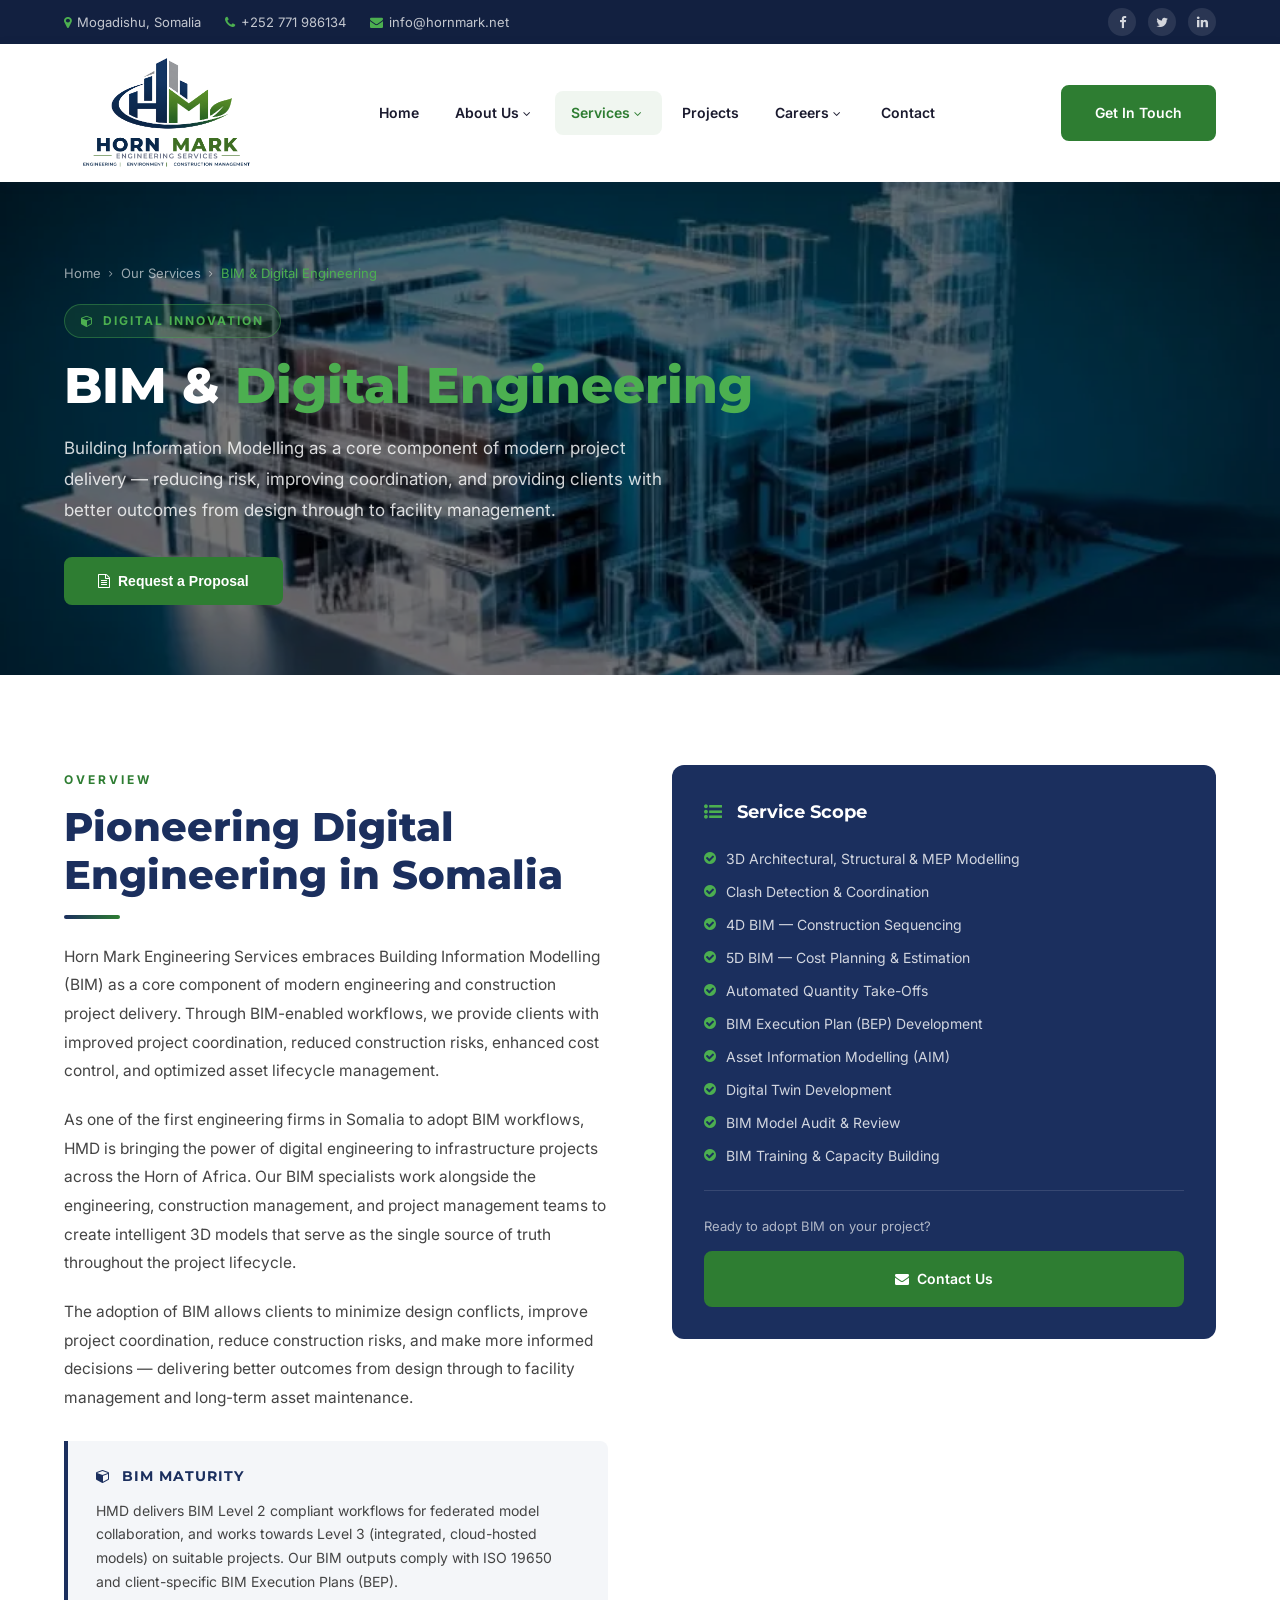
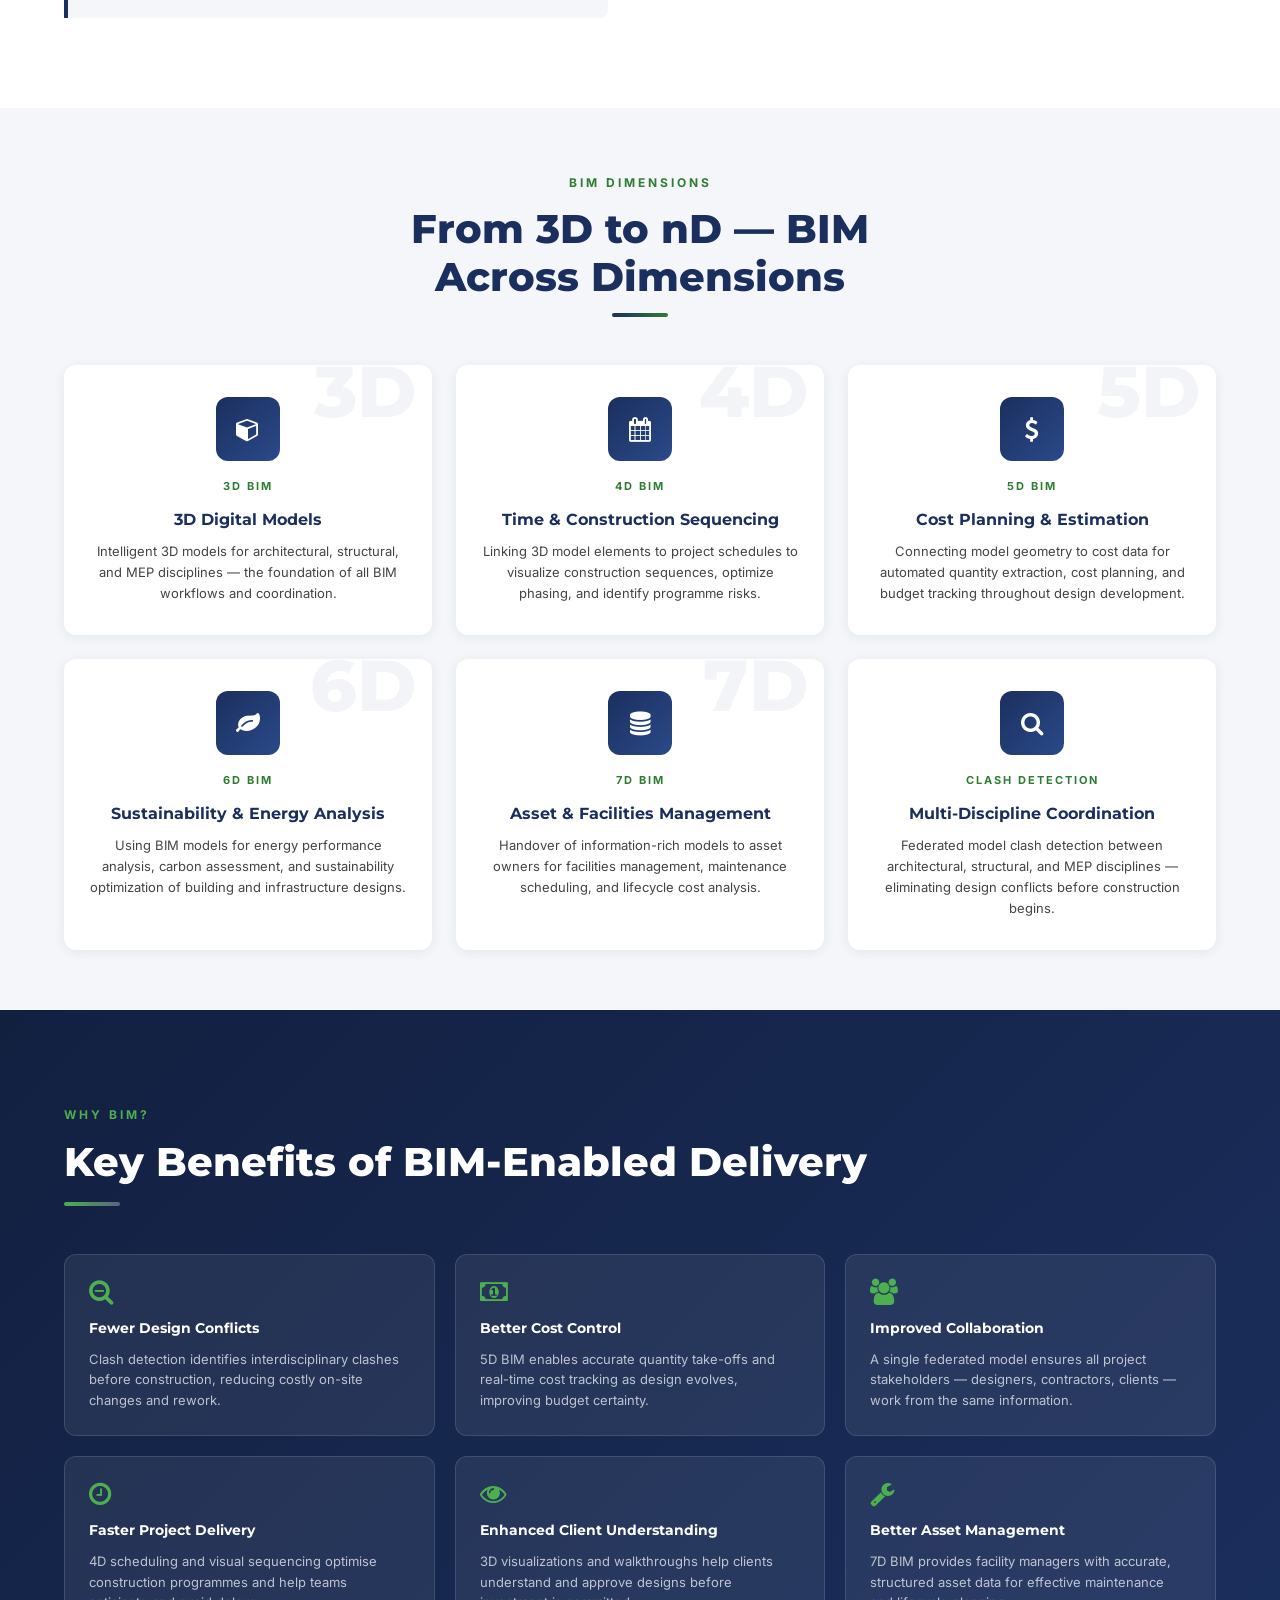
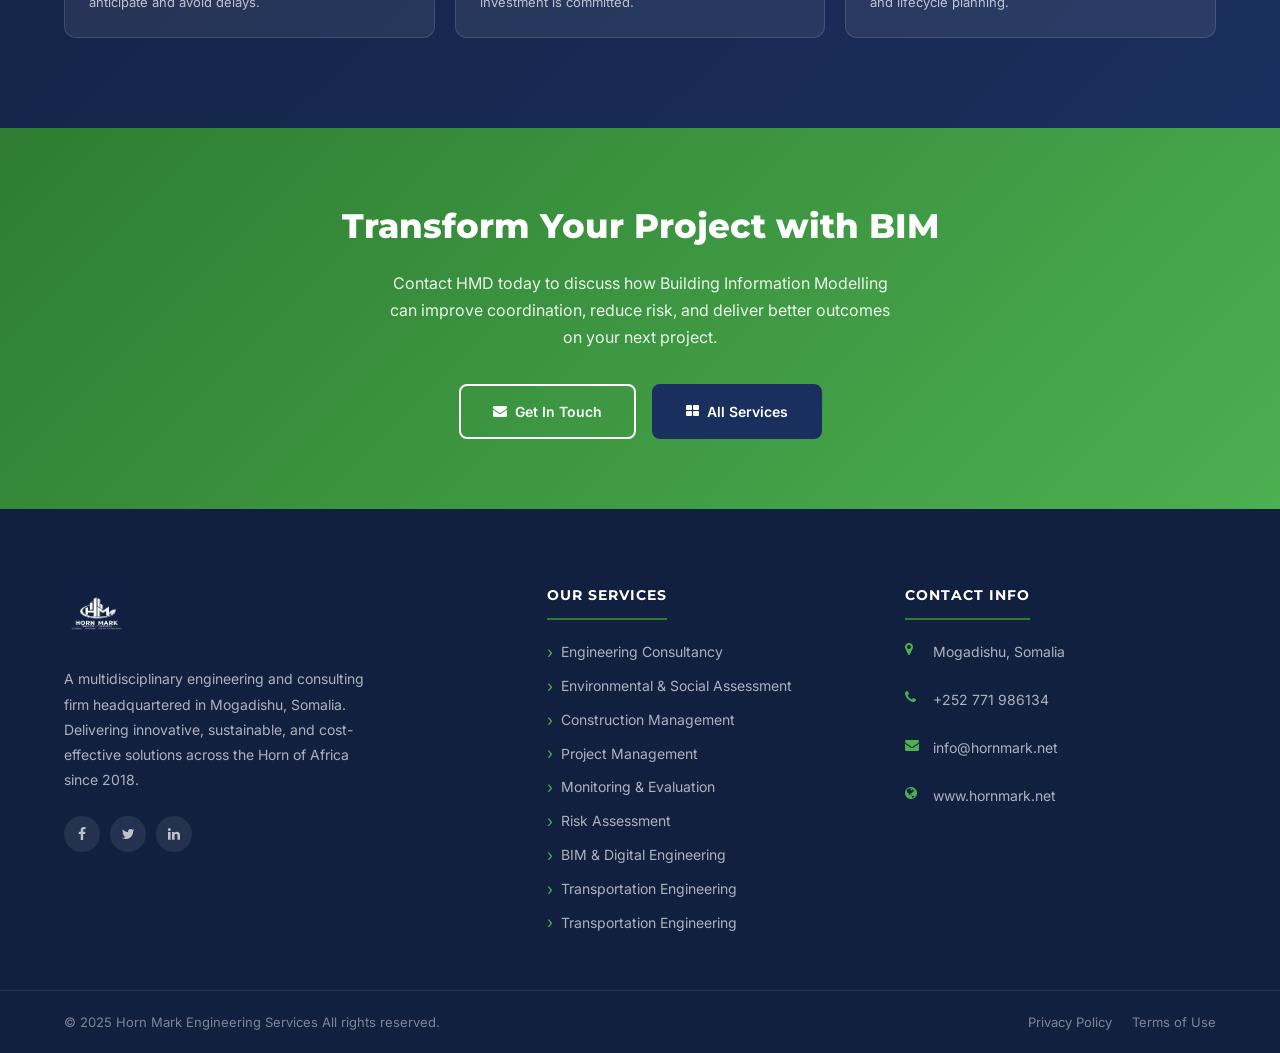
==== commit 5db41a40: "Swap footer logo to hornmark2.webp, keep header logo unchanged" ====
--- a/bim-digital-engineering.html
+++ b/bim-digital-engineering.html
@@ -188,7 +188,7 @@
 </div></div></section>
 
 <footer class="site-footer"><div class="container"><div class="footer-grid">
-<div class="footer-brand"><a href="index.html"><img src="horn_mark_engineering_services_logo.png" alt="Horn Mark Engineering Services Logo"></a><p>A multidisciplinary engineering and consulting firm headquartered in Mogadishu, Somalia. Delivering innovative, sustainable, and cost-effective solutions across the Horn of Africa since 2018.</p><div class="footer-social"><a href="#"><i class="fa fa-facebook"></i></a><a href="#"><i class="fa fa-twitter"></i></a><a href="#"><i class="fa fa-linkedin"></i></a></div></div>
+<div class="footer-brand"><a href="index.html"><img src="hornmark2.webp" alt="Horn Mark Engineering Services Logo"></a><p>A multidisciplinary engineering and consulting firm headquartered in Mogadishu, Somalia. Delivering innovative, sustainable, and cost-effective solutions across the Horn of Africa since 2018.</p><div class="footer-social"><a href="#"><i class="fa fa-facebook"></i></a><a href="#"><i class="fa fa-twitter"></i></a><a href="#"><i class="fa fa-linkedin"></i></a></div></div>
 <div class="footer-col"><h4>Our Services</h4><ul><li><a href="engineering-consultancy.html">Engineering Consultancy</a></li><li><a href="environmental-assessment.html">Environmental &amp; Social Assessment</a></li><li><a href="construction-management.html">Construction Management</a></li><li><a href="project-management.html">Project Management</a></li><li><a href="monitoring-evaluation.html">Monitoring &amp; Evaluation</a></li><li><a href="risk-assessment.html">Risk Assessment</a></li><li><a href="bim-digital-engineering.html">BIM &amp; Digital Engineering</a></li><li><a href="transportation-engineering.html">Transportation Engineering</a></li><li><a href="transportation-engineering.html">Transportation Engineering</a></li></ul></div>
 <div class="footer-col"><h4>Contact Info</h4><ul class="footer-contact"><li><i class="fa fa-map-marker"></i> Mogadishu, Somalia</li><li><i class="fa fa-phone"></i> +252 771 986134</li><li><i class="fa fa-envelope"></i> info@hornmark.net</li><li><i class="fa fa-globe"></i> www.hornmark.net</li></ul></div>
 </div></div>
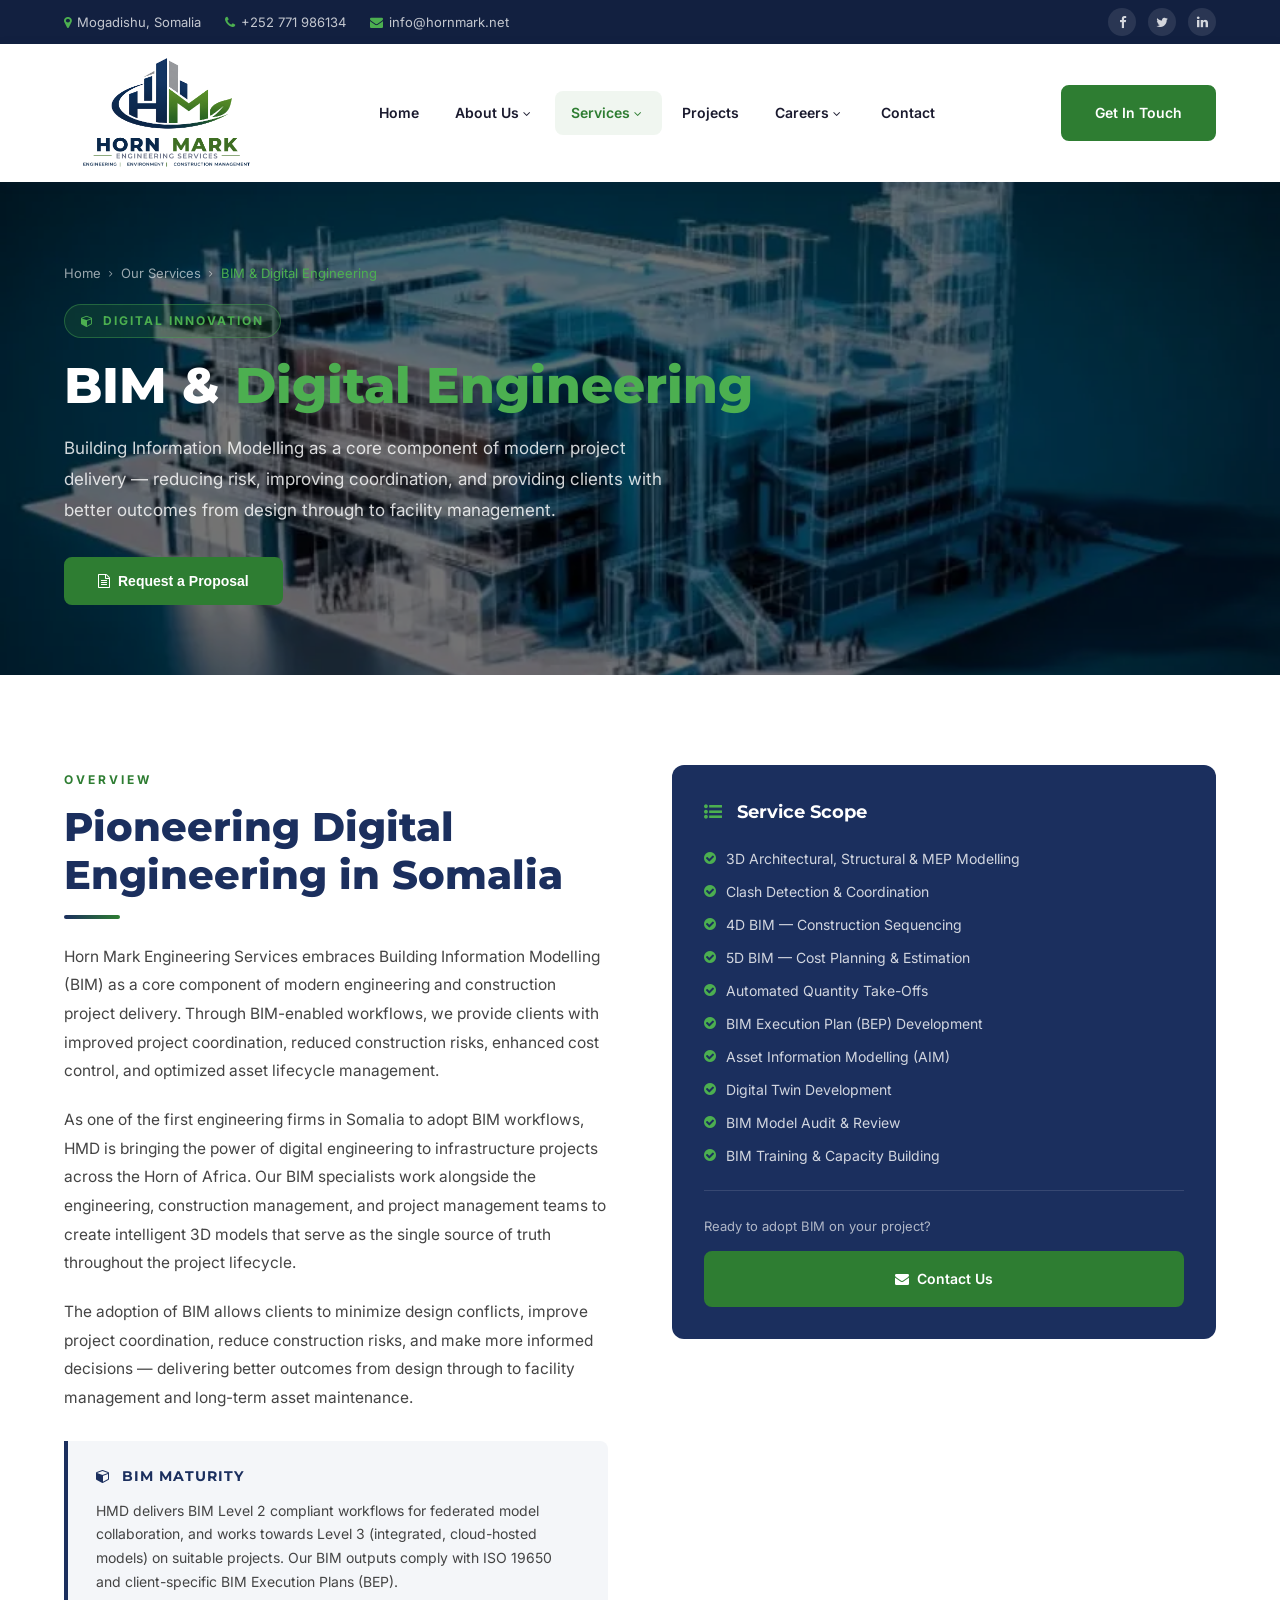
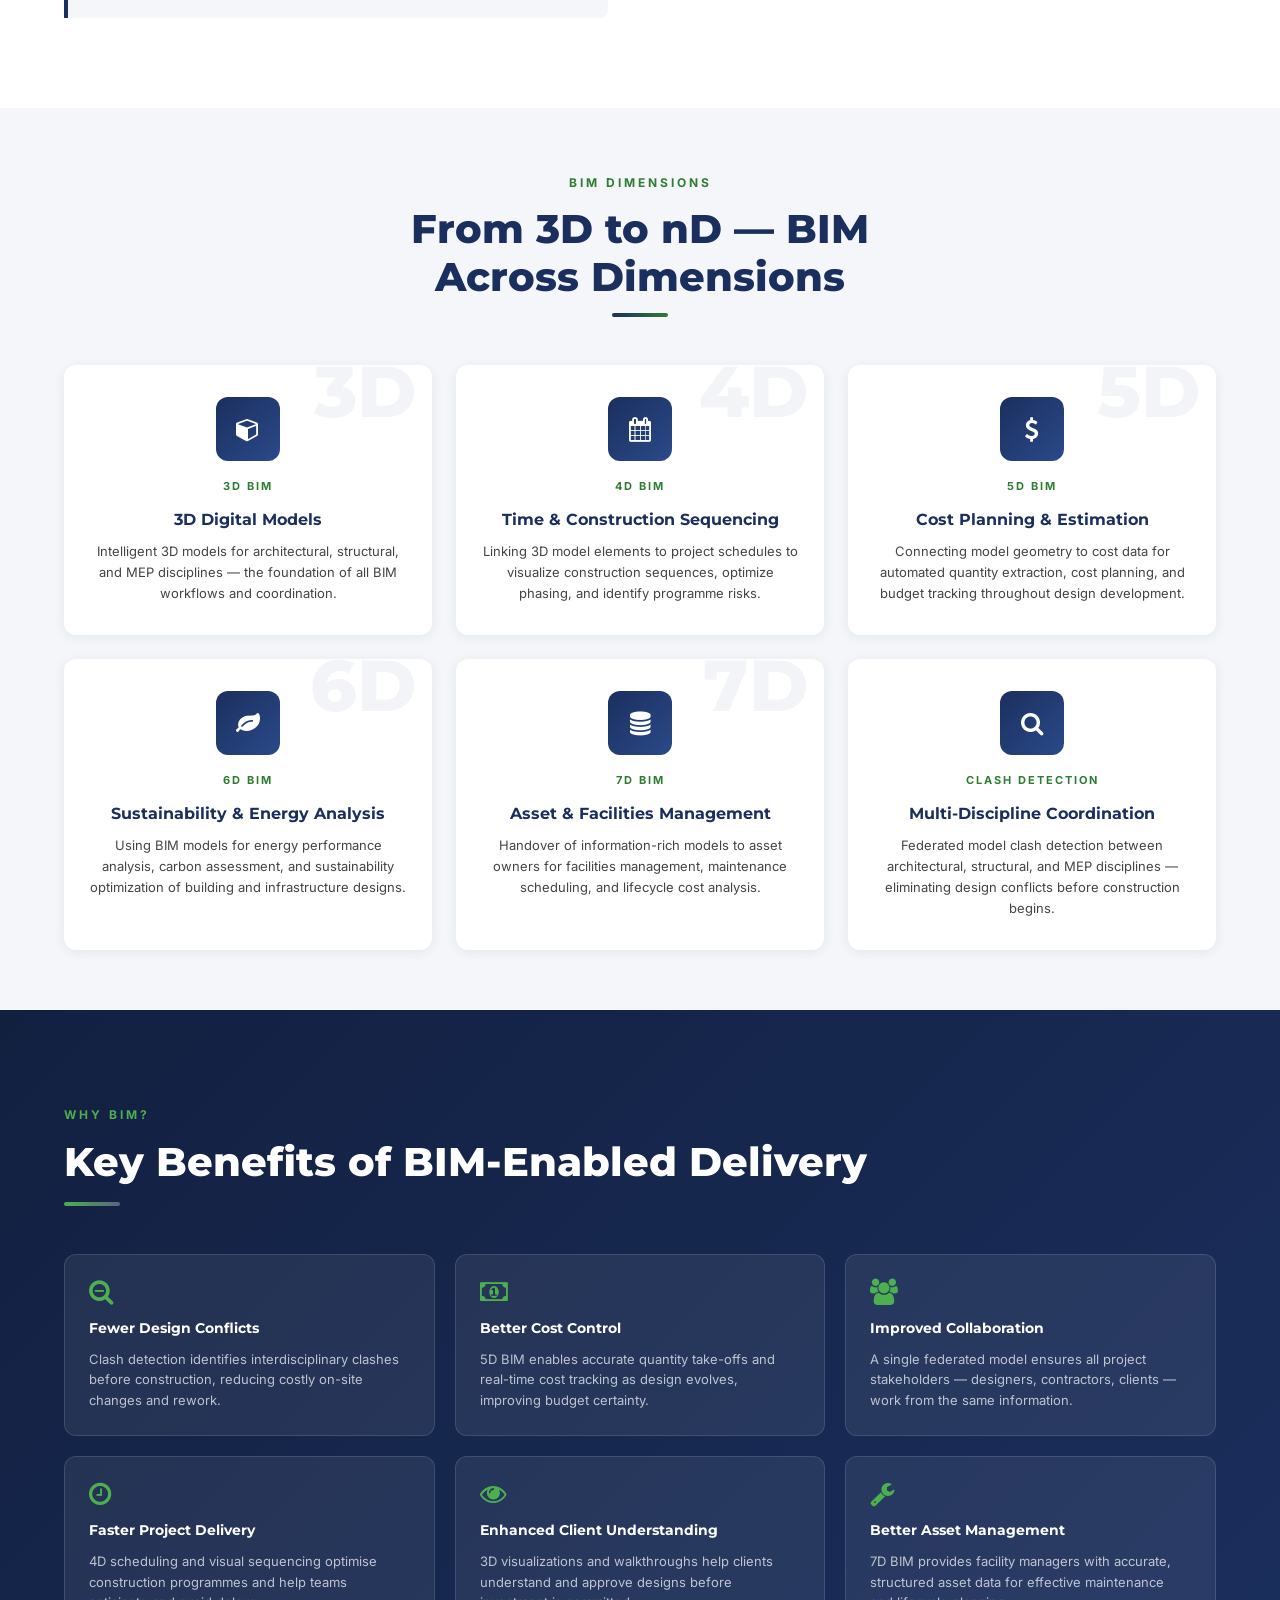
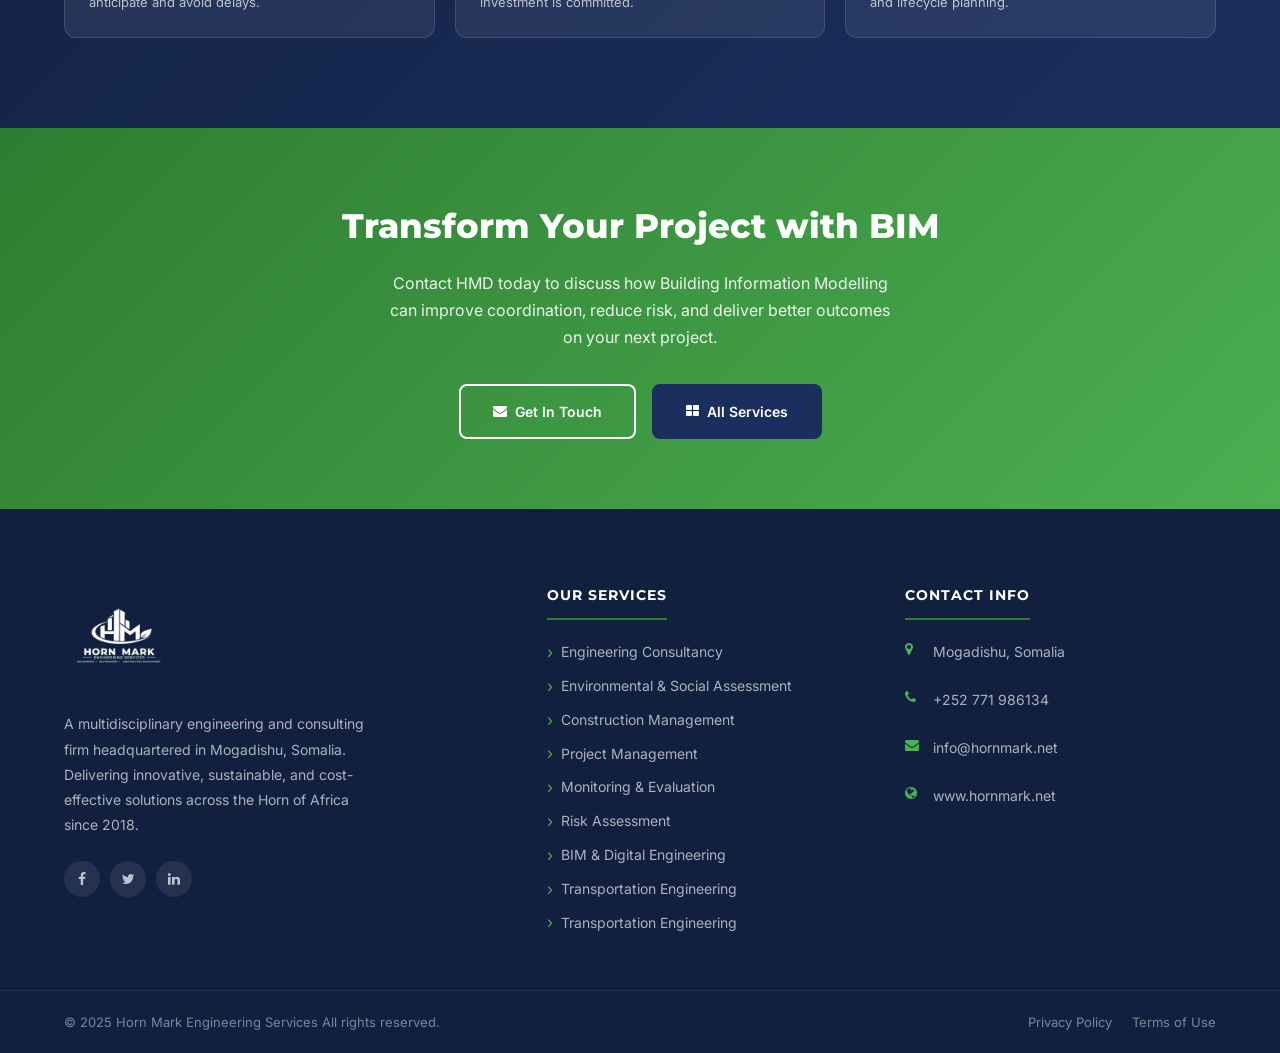
==== commit b10c20bd: "Match footer logo size to header logo (110px)" ====
--- a/bim-digital-engineering.html
+++ b/bim-digital-engineering.html
@@ -58,7 +58,7 @@
 .benefit-card h4{font-family:'Montserrat',sans-serif;font-size:14px;font-weight:700;color:var(--white);margin-bottom:8px}
 .benefit-card p{font-size:13px;color:rgba(255,255,255,.7);line-height:1.6}
 .cta-band{background:linear-gradient(135deg,var(--green) 0%,var(--green-light) 100%);padding:70px 0;text-align:center}.cta-band h2{font-family:'Montserrat',sans-serif;font-size:clamp(22px,3vw,34px);font-weight:800;color:var(--white);margin-bottom:14px}.cta-band p{color:rgba(255,255,255,.9);font-size:16px;margin-bottom:32px;max-width:520px;margin-left:auto;margin-right:auto}
-.site-footer{background:var(--navy-dark);color:rgba(255,255,255,.75);padding:72px 0 0}.footer-grid{display:grid;grid-template-columns:1.4fr 1fr 1fr;gap:48px;padding-bottom:56px}.footer-brand img{height:65px;width:auto;margin-bottom:20px}.footer-brand p{font-size:14px;line-height:1.8;color:rgba(255,255,255,.65);margin-bottom:24px;max-width:300px}.footer-social{display:flex;gap:10px}.footer-social a{width:36px;height:36px;background:rgba(255,255,255,.08);border-radius:50%;display:flex;align-items:center;justify-content:center;color:rgba(255,255,255,.7);font-size:14px;transition:var(--transition)}.footer-social a:hover{background:var(--green);color:var(--white)}.footer-col h4{font-family:'Montserrat',sans-serif;font-size:14px;font-weight:700;color:var(--white);letter-spacing:1px;text-transform:uppercase;margin-bottom:20px;padding-bottom:10px;border-bottom:2px solid var(--green);display:inline-block}.footer-col ul{display:flex;flex-direction:column;gap:10px}.footer-col ul li a{font-size:14px;color:rgba(255,255,255,.65);display:flex;align-items:center;gap:8px;transition:var(--transition)}.footer-col ul li a::before{content:'›';color:var(--green-light);font-size:16px;line-height:1}.footer-col ul li a:hover{color:var(--green-light);padding-left:4px}.footer-contact li{display:flex;align-items:flex-start;gap:12px;margin-bottom:14px;font-size:14px;color:rgba(255,255,255,.65)}.footer-contact li i{color:var(--green-light);margin-top:2px;flex-shrink:0;width:16px}
+.site-footer{background:var(--navy-dark);color:rgba(255,255,255,.75);padding:72px 0 0}.footer-grid{display:grid;grid-template-columns:1.4fr 1fr 1fr;gap:48px;padding-bottom:56px}.footer-brand img{height:110px;width:auto;margin-bottom:20px}.footer-brand p{font-size:14px;line-height:1.8;color:rgba(255,255,255,.65);margin-bottom:24px;max-width:300px}.footer-social{display:flex;gap:10px}.footer-social a{width:36px;height:36px;background:rgba(255,255,255,.08);border-radius:50%;display:flex;align-items:center;justify-content:center;color:rgba(255,255,255,.7);font-size:14px;transition:var(--transition)}.footer-social a:hover{background:var(--green);color:var(--white)}.footer-col h4{font-family:'Montserrat',sans-serif;font-size:14px;font-weight:700;color:var(--white);letter-spacing:1px;text-transform:uppercase;margin-bottom:20px;padding-bottom:10px;border-bottom:2px solid var(--green);display:inline-block}.footer-col ul{display:flex;flex-direction:column;gap:10px}.footer-col ul li a{font-size:14px;color:rgba(255,255,255,.65);display:flex;align-items:center;gap:8px;transition:var(--transition)}.footer-col ul li a::before{content:'›';color:var(--green-light);font-size:16px;line-height:1}.footer-col ul li a:hover{color:var(--green-light);padding-left:4px}.footer-contact li{display:flex;align-items:flex-start;gap:12px;margin-bottom:14px;font-size:14px;color:rgba(255,255,255,.65)}.footer-contact li i{color:var(--green-light);margin-top:2px;flex-shrink:0;width:16px}
 .footer-bottom{border-top:1px solid rgba(255,255,255,.08);padding:20px 0}.footer-bottom .container{display:flex;align-items:center;justify-content:space-between;flex-wrap:wrap;gap:12px}.footer-bottom p{font-size:13px;color:rgba(255,255,255,.45)}.footer-bottom-links{display:flex;gap:20px}.footer-bottom-links a{font-size:13px;color:rgba(255,255,255,.45);transition:var(--transition)}.footer-bottom-links a:hover{color:var(--green-light)}
 @media(max-width:992px){.intro-grid{grid-template-columns:1fr;gap:40px}.sidebar-card{position:static}.dims-grid{grid-template-columns:1fr 1fr}.benefits-grid{grid-template-columns:1fr 1fr}.footer-grid{grid-template-columns:1fr 1fr}}
 @media(max-width:768px){.top-bar-left span:not(:first-child){display:none}.main-nav{display:none;position:absolute;top:100%;left:0;right:0;flex-direction:column;background:var(--white);padding:16px;box-shadow:var(--shadow-md);gap:0}.main-nav.open{display:flex}.main-nav .dropdown-menu{position:static;box-shadow:none;border:none;background:var(--gray-light);padding-left:16px;display:none}.main-nav .dropdown.open .dropdown-menu{display:block}.nav-toggle{display:block}.nav-cta{display:none}.site-header{position:relative}.dims-grid{grid-template-columns:1fr}.benefits-grid{grid-template-columns:1fr}.footer-grid{grid-template-columns:1fr}}
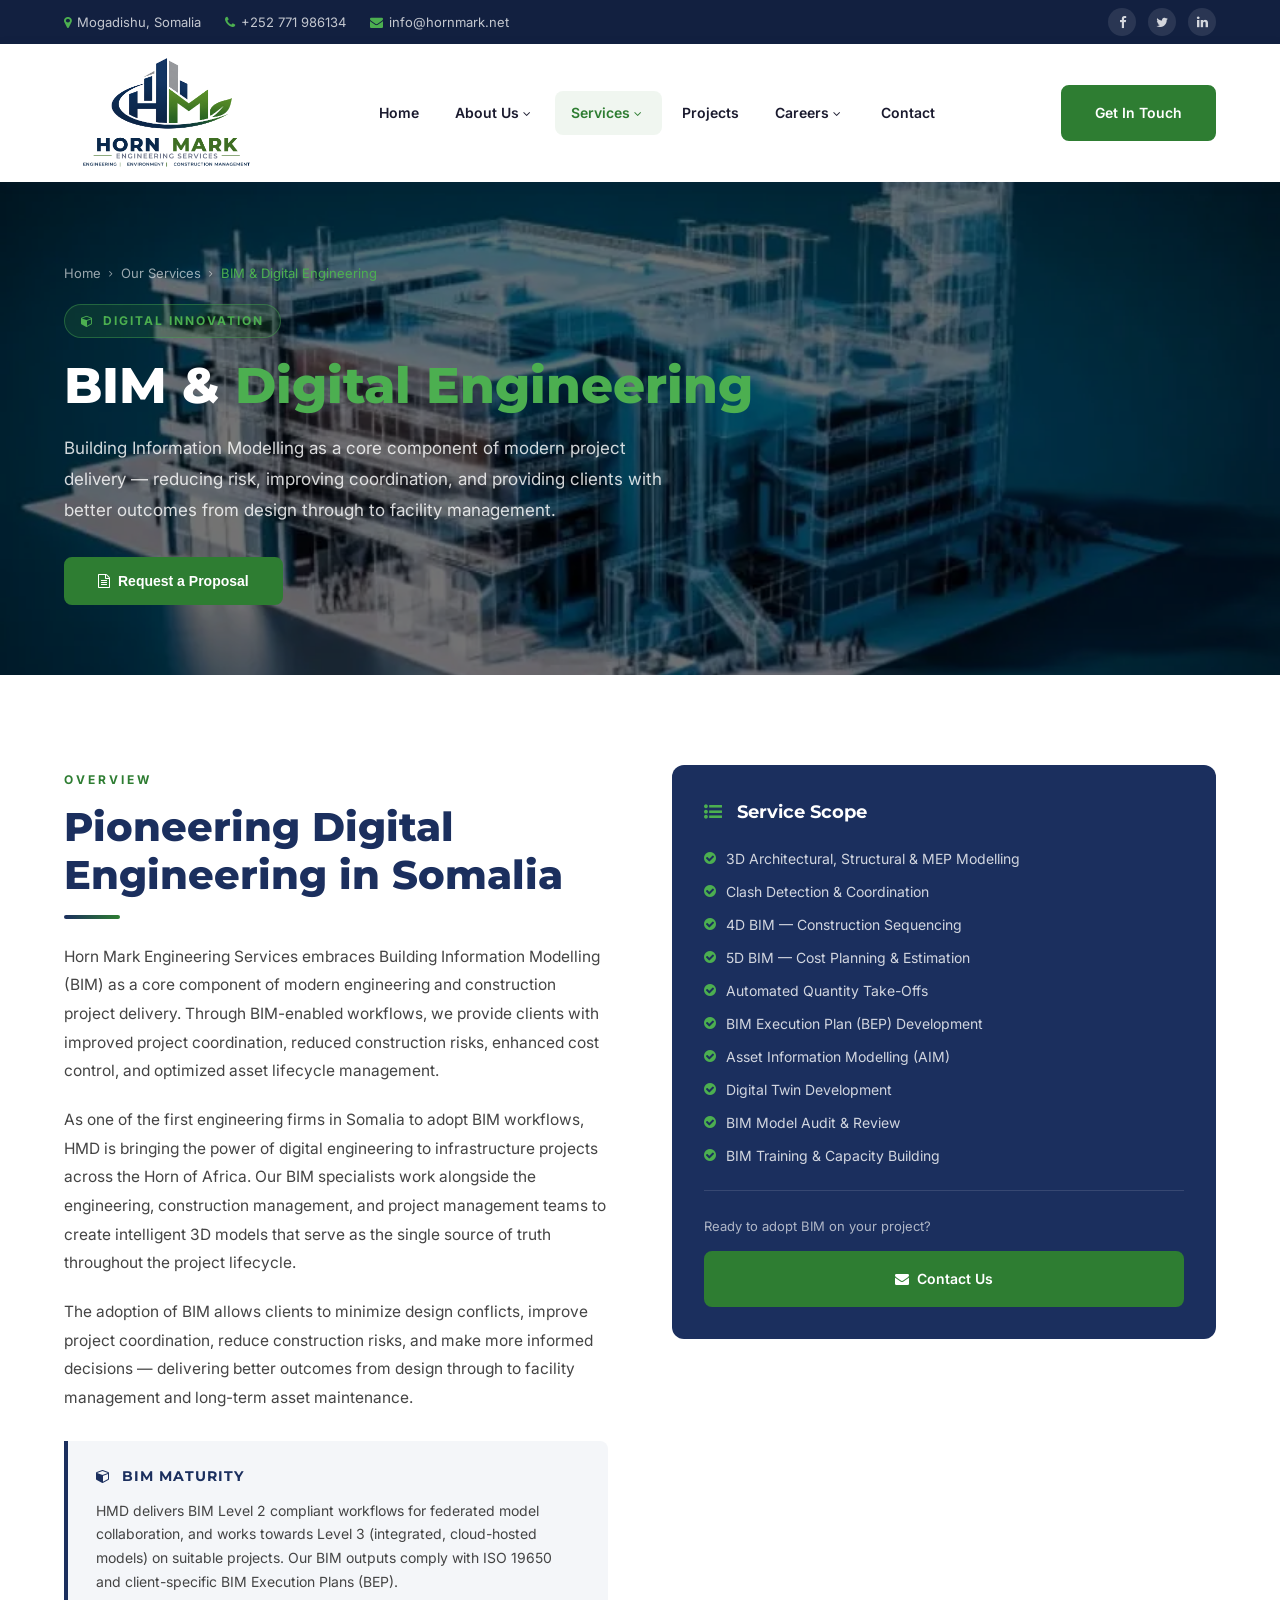
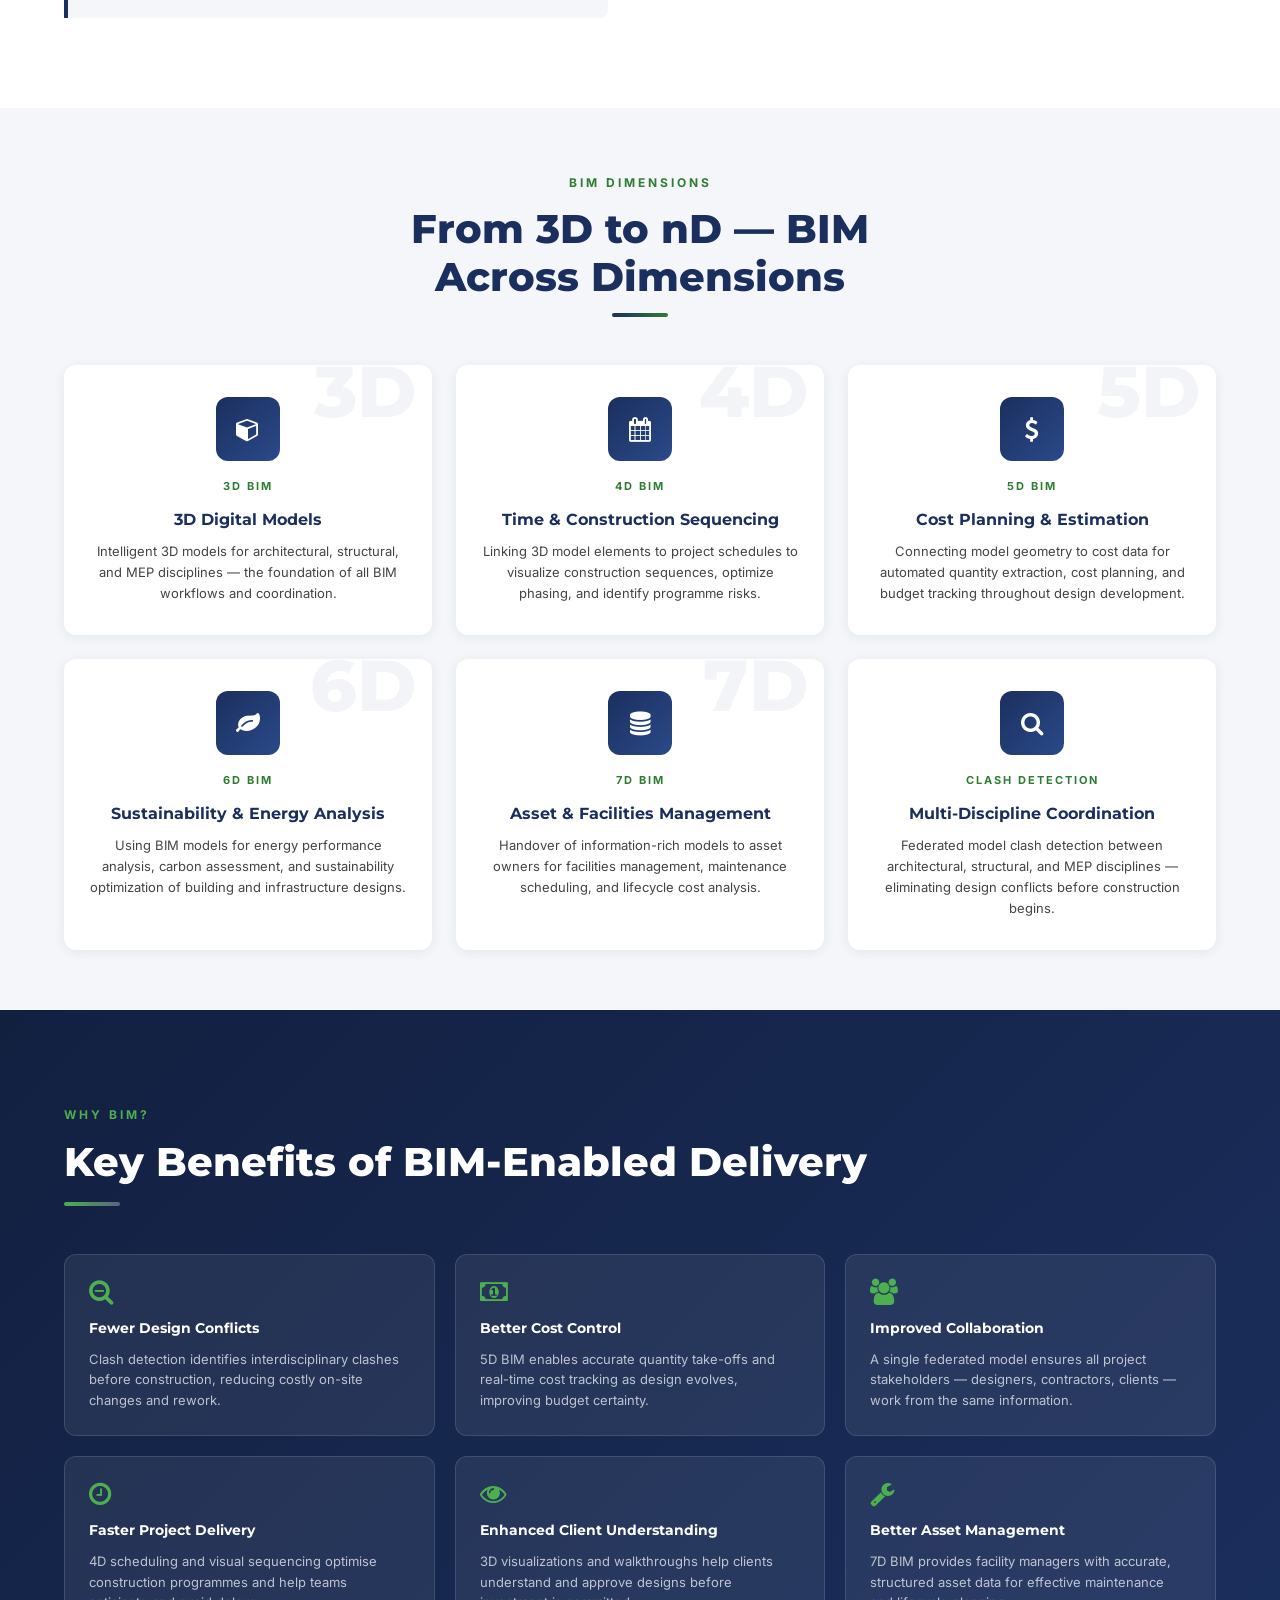
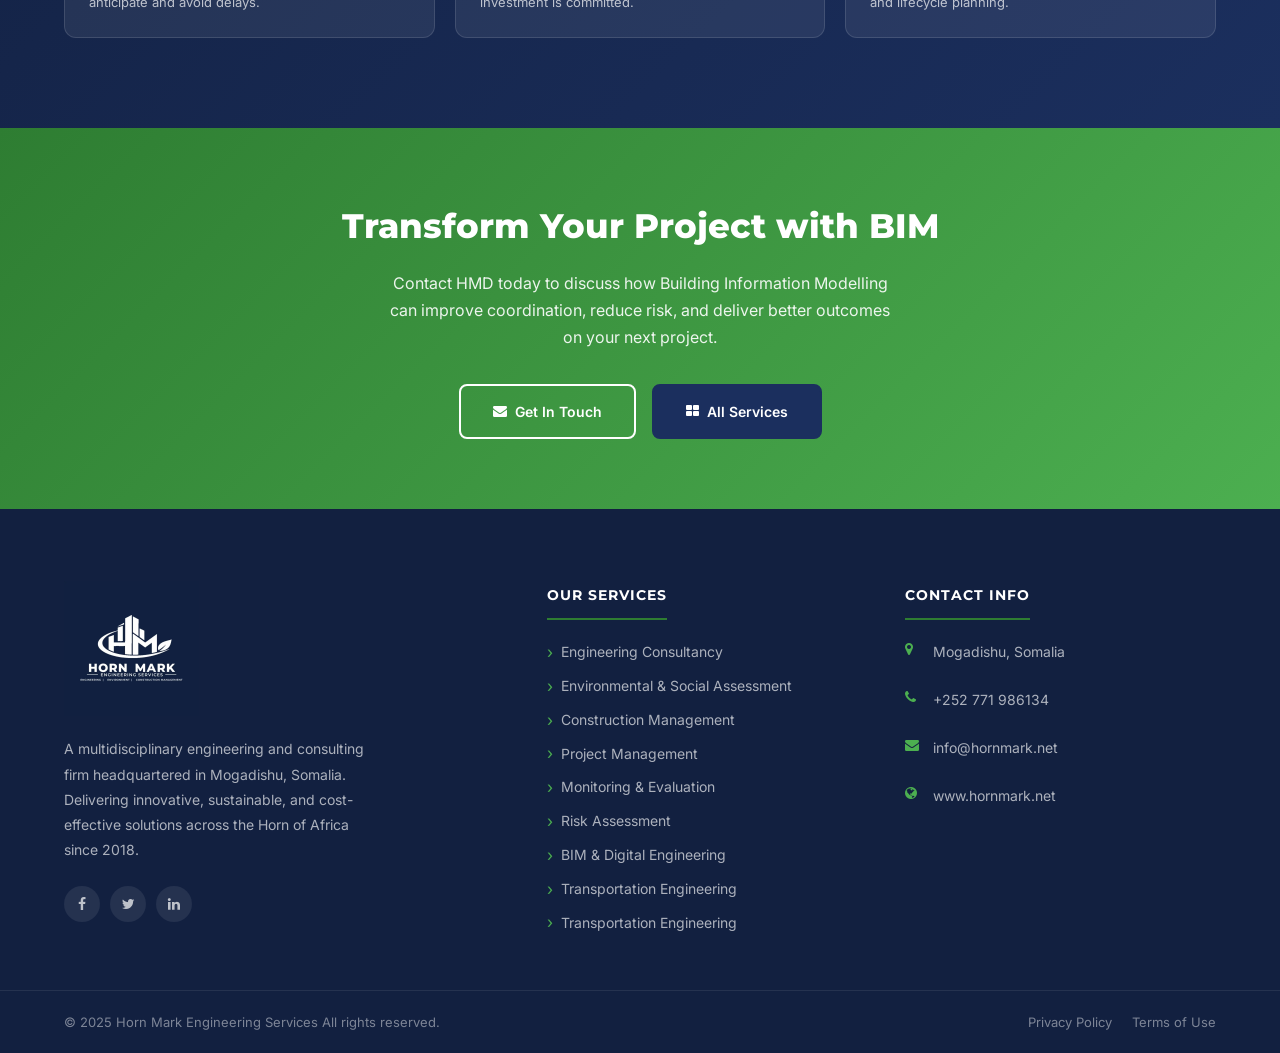
==== commit 36cc9115: "Increase footer logo size to 135px" ====
--- a/bim-digital-engineering.html
+++ b/bim-digital-engineering.html
@@ -58,7 +58,7 @@
 .benefit-card h4{font-family:'Montserrat',sans-serif;font-size:14px;font-weight:700;color:var(--white);margin-bottom:8px}
 .benefit-card p{font-size:13px;color:rgba(255,255,255,.7);line-height:1.6}
 .cta-band{background:linear-gradient(135deg,var(--green) 0%,var(--green-light) 100%);padding:70px 0;text-align:center}.cta-band h2{font-family:'Montserrat',sans-serif;font-size:clamp(22px,3vw,34px);font-weight:800;color:var(--white);margin-bottom:14px}.cta-band p{color:rgba(255,255,255,.9);font-size:16px;margin-bottom:32px;max-width:520px;margin-left:auto;margin-right:auto}
-.site-footer{background:var(--navy-dark);color:rgba(255,255,255,.75);padding:72px 0 0}.footer-grid{display:grid;grid-template-columns:1.4fr 1fr 1fr;gap:48px;padding-bottom:56px}.footer-brand img{height:110px;width:auto;margin-bottom:20px}.footer-brand p{font-size:14px;line-height:1.8;color:rgba(255,255,255,.65);margin-bottom:24px;max-width:300px}.footer-social{display:flex;gap:10px}.footer-social a{width:36px;height:36px;background:rgba(255,255,255,.08);border-radius:50%;display:flex;align-items:center;justify-content:center;color:rgba(255,255,255,.7);font-size:14px;transition:var(--transition)}.footer-social a:hover{background:var(--green);color:var(--white)}.footer-col h4{font-family:'Montserrat',sans-serif;font-size:14px;font-weight:700;color:var(--white);letter-spacing:1px;text-transform:uppercase;margin-bottom:20px;padding-bottom:10px;border-bottom:2px solid var(--green);display:inline-block}.footer-col ul{display:flex;flex-direction:column;gap:10px}.footer-col ul li a{font-size:14px;color:rgba(255,255,255,.65);display:flex;align-items:center;gap:8px;transition:var(--transition)}.footer-col ul li a::before{content:'›';color:var(--green-light);font-size:16px;line-height:1}.footer-col ul li a:hover{color:var(--green-light);padding-left:4px}.footer-contact li{display:flex;align-items:flex-start;gap:12px;margin-bottom:14px;font-size:14px;color:rgba(255,255,255,.65)}.footer-contact li i{color:var(--green-light);margin-top:2px;flex-shrink:0;width:16px}
+.site-footer{background:var(--navy-dark);color:rgba(255,255,255,.75);padding:72px 0 0}.footer-grid{display:grid;grid-template-columns:1.4fr 1fr 1fr;gap:48px;padding-bottom:56px}.footer-brand img{height:135px;width:auto;margin-bottom:20px}.footer-brand p{font-size:14px;line-height:1.8;color:rgba(255,255,255,.65);margin-bottom:24px;max-width:300px}.footer-social{display:flex;gap:10px}.footer-social a{width:36px;height:36px;background:rgba(255,255,255,.08);border-radius:50%;display:flex;align-items:center;justify-content:center;color:rgba(255,255,255,.7);font-size:14px;transition:var(--transition)}.footer-social a:hover{background:var(--green);color:var(--white)}.footer-col h4{font-family:'Montserrat',sans-serif;font-size:14px;font-weight:700;color:var(--white);letter-spacing:1px;text-transform:uppercase;margin-bottom:20px;padding-bottom:10px;border-bottom:2px solid var(--green);display:inline-block}.footer-col ul{display:flex;flex-direction:column;gap:10px}.footer-col ul li a{font-size:14px;color:rgba(255,255,255,.65);display:flex;align-items:center;gap:8px;transition:var(--transition)}.footer-col ul li a::before{content:'›';color:var(--green-light);font-size:16px;line-height:1}.footer-col ul li a:hover{color:var(--green-light);padding-left:4px}.footer-contact li{display:flex;align-items:flex-start;gap:12px;margin-bottom:14px;font-size:14px;color:rgba(255,255,255,.65)}.footer-contact li i{color:var(--green-light);margin-top:2px;flex-shrink:0;width:16px}
 .footer-bottom{border-top:1px solid rgba(255,255,255,.08);padding:20px 0}.footer-bottom .container{display:flex;align-items:center;justify-content:space-between;flex-wrap:wrap;gap:12px}.footer-bottom p{font-size:13px;color:rgba(255,255,255,.45)}.footer-bottom-links{display:flex;gap:20px}.footer-bottom-links a{font-size:13px;color:rgba(255,255,255,.45);transition:var(--transition)}.footer-bottom-links a:hover{color:var(--green-light)}
 @media(max-width:992px){.intro-grid{grid-template-columns:1fr;gap:40px}.sidebar-card{position:static}.dims-grid{grid-template-columns:1fr 1fr}.benefits-grid{grid-template-columns:1fr 1fr}.footer-grid{grid-template-columns:1fr 1fr}}
 @media(max-width:768px){.top-bar-left span:not(:first-child){display:none}.main-nav{display:none;position:absolute;top:100%;left:0;right:0;flex-direction:column;background:var(--white);padding:16px;box-shadow:var(--shadow-md);gap:0}.main-nav.open{display:flex}.main-nav .dropdown-menu{position:static;box-shadow:none;border:none;background:var(--gray-light);padding-left:16px;display:none}.main-nav .dropdown.open .dropdown-menu{display:block}.nav-toggle{display:block}.nav-cta{display:none}.site-header{position:relative}.dims-grid{grid-template-columns:1fr}.benefits-grid{grid-template-columns:1fr}.footer-grid{grid-template-columns:1fr}}
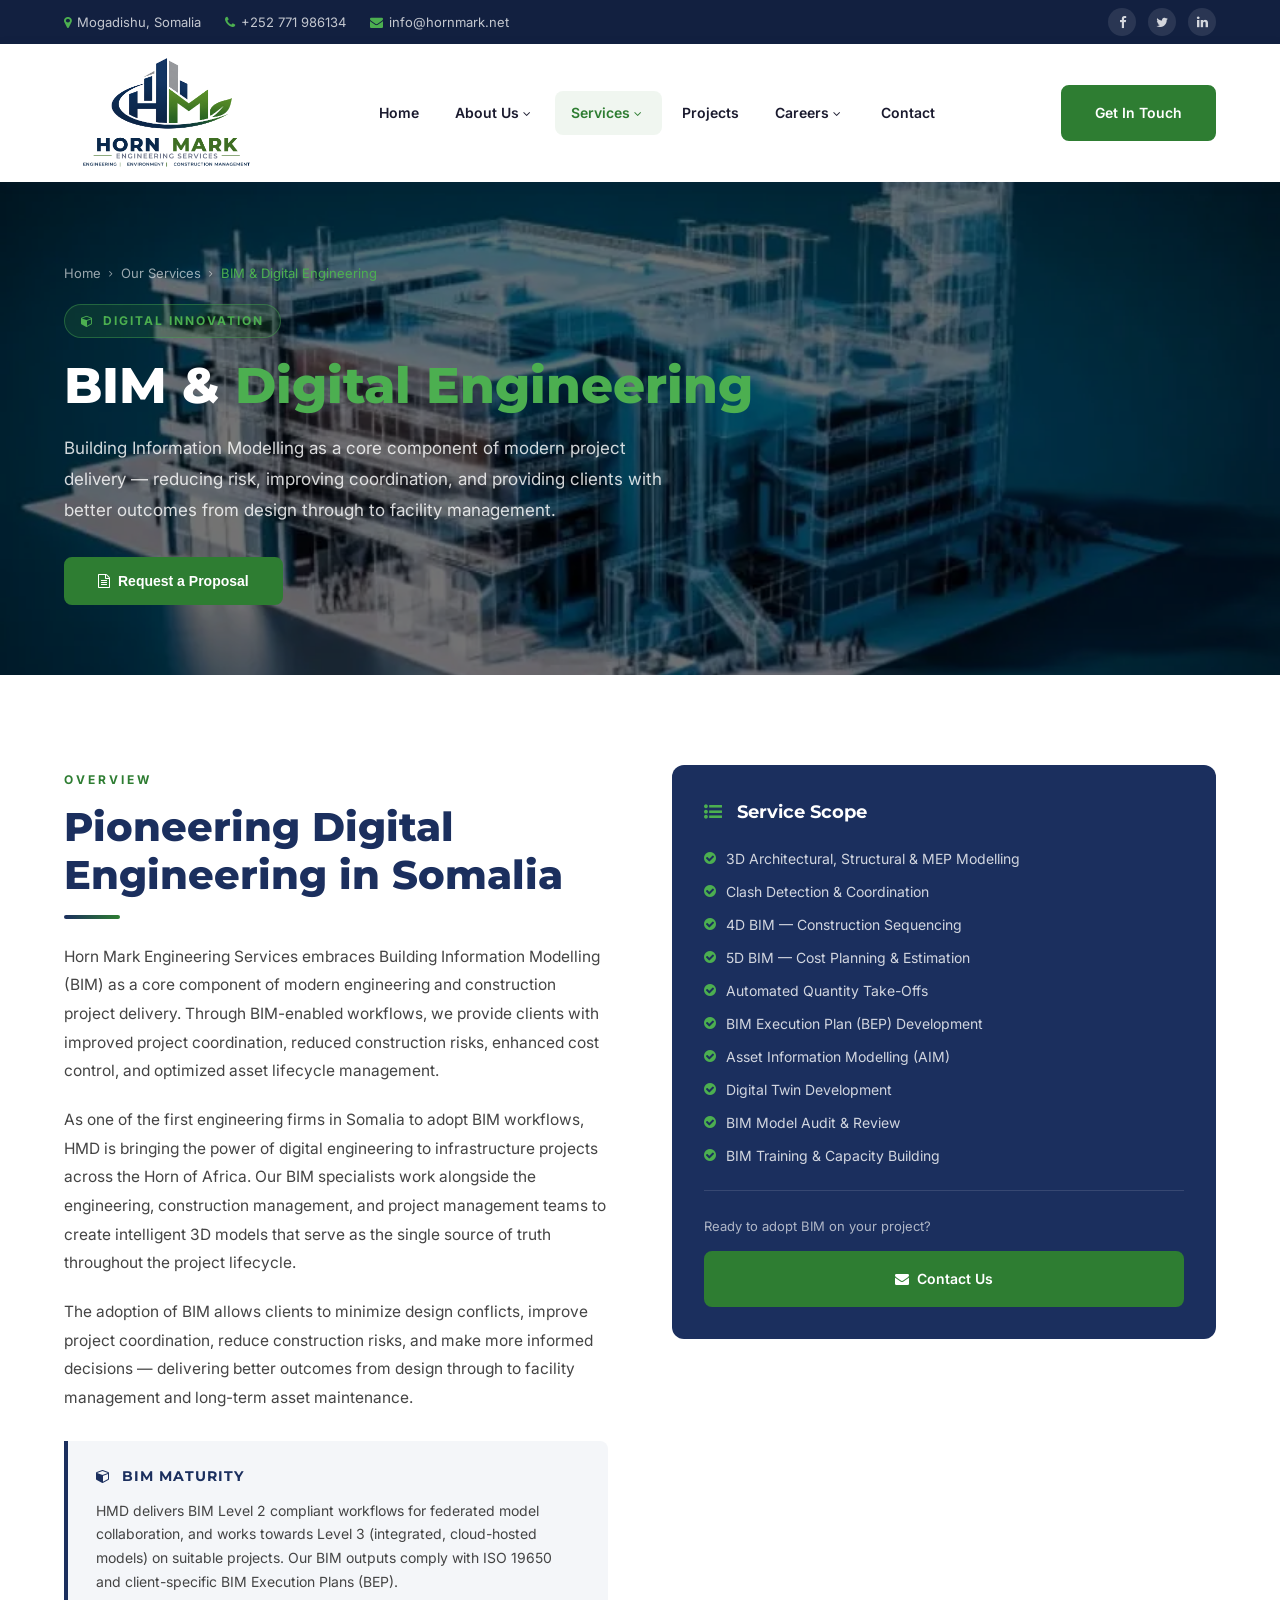
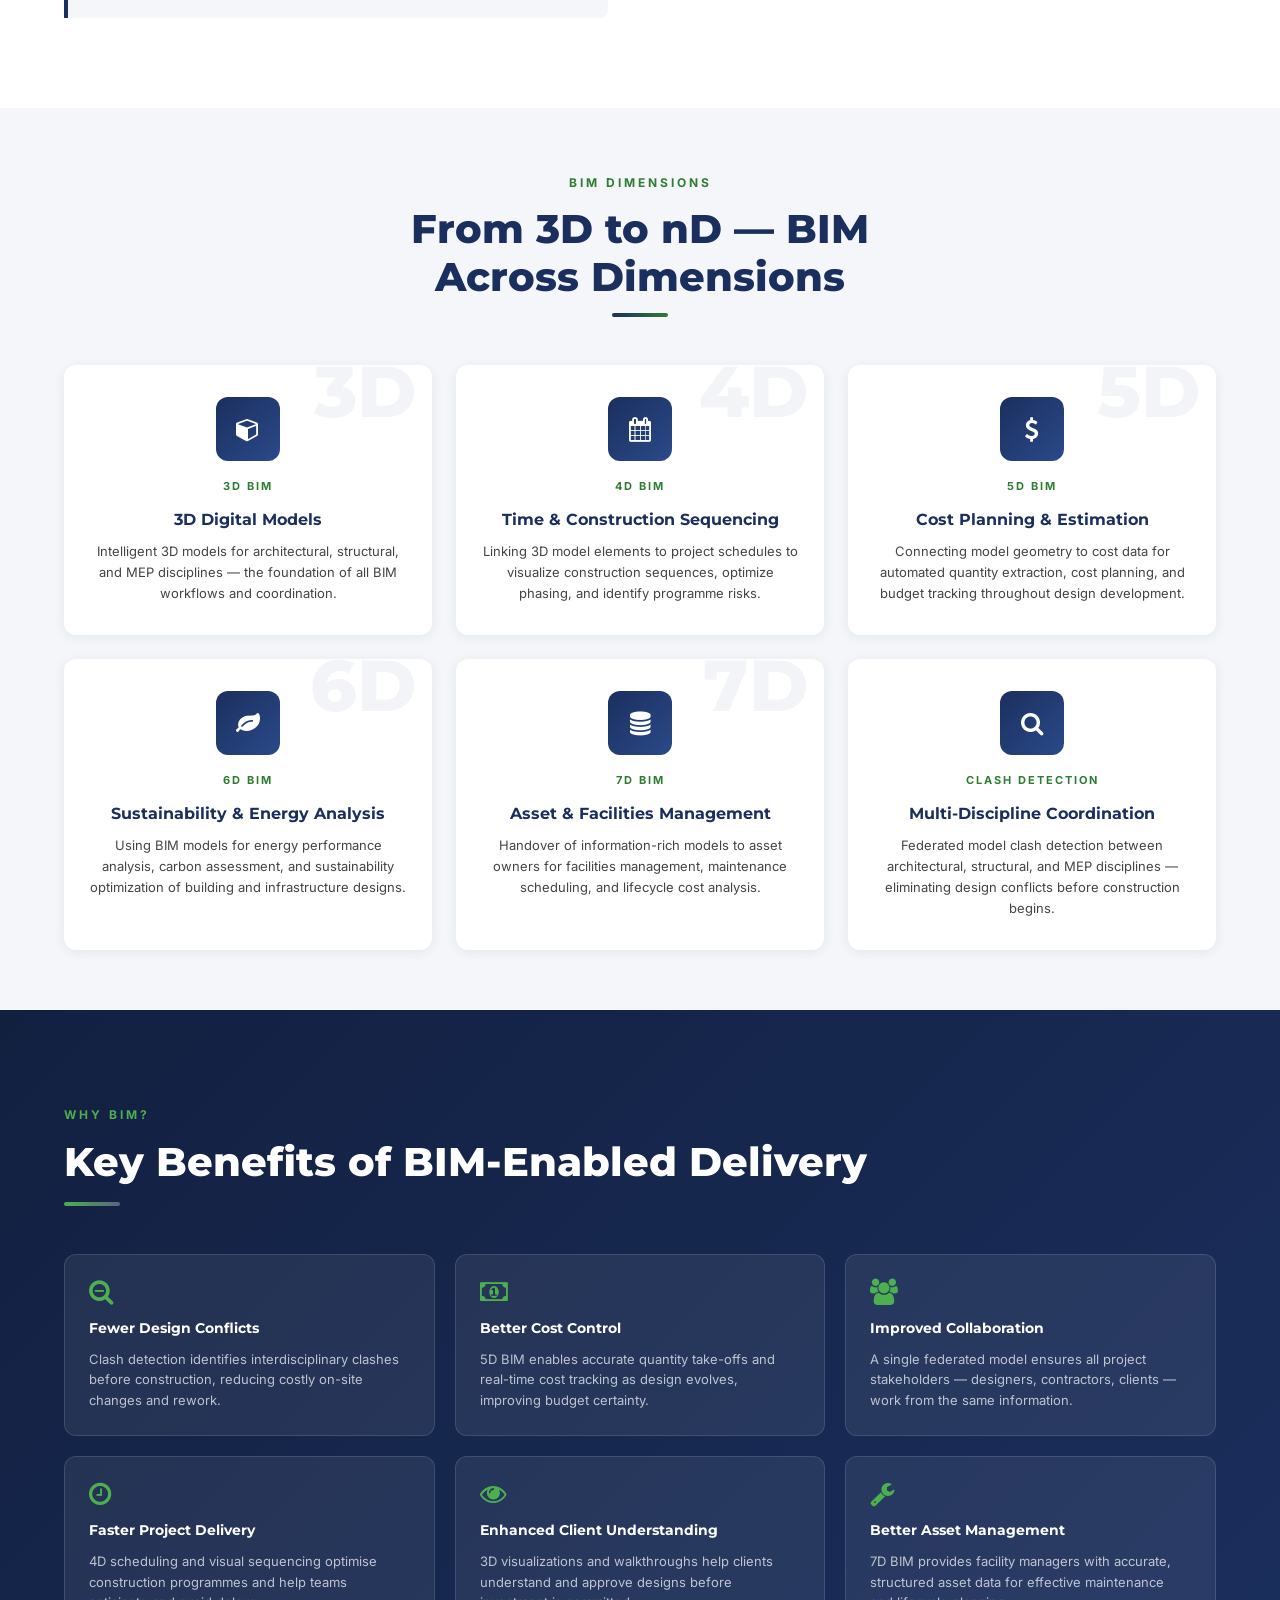
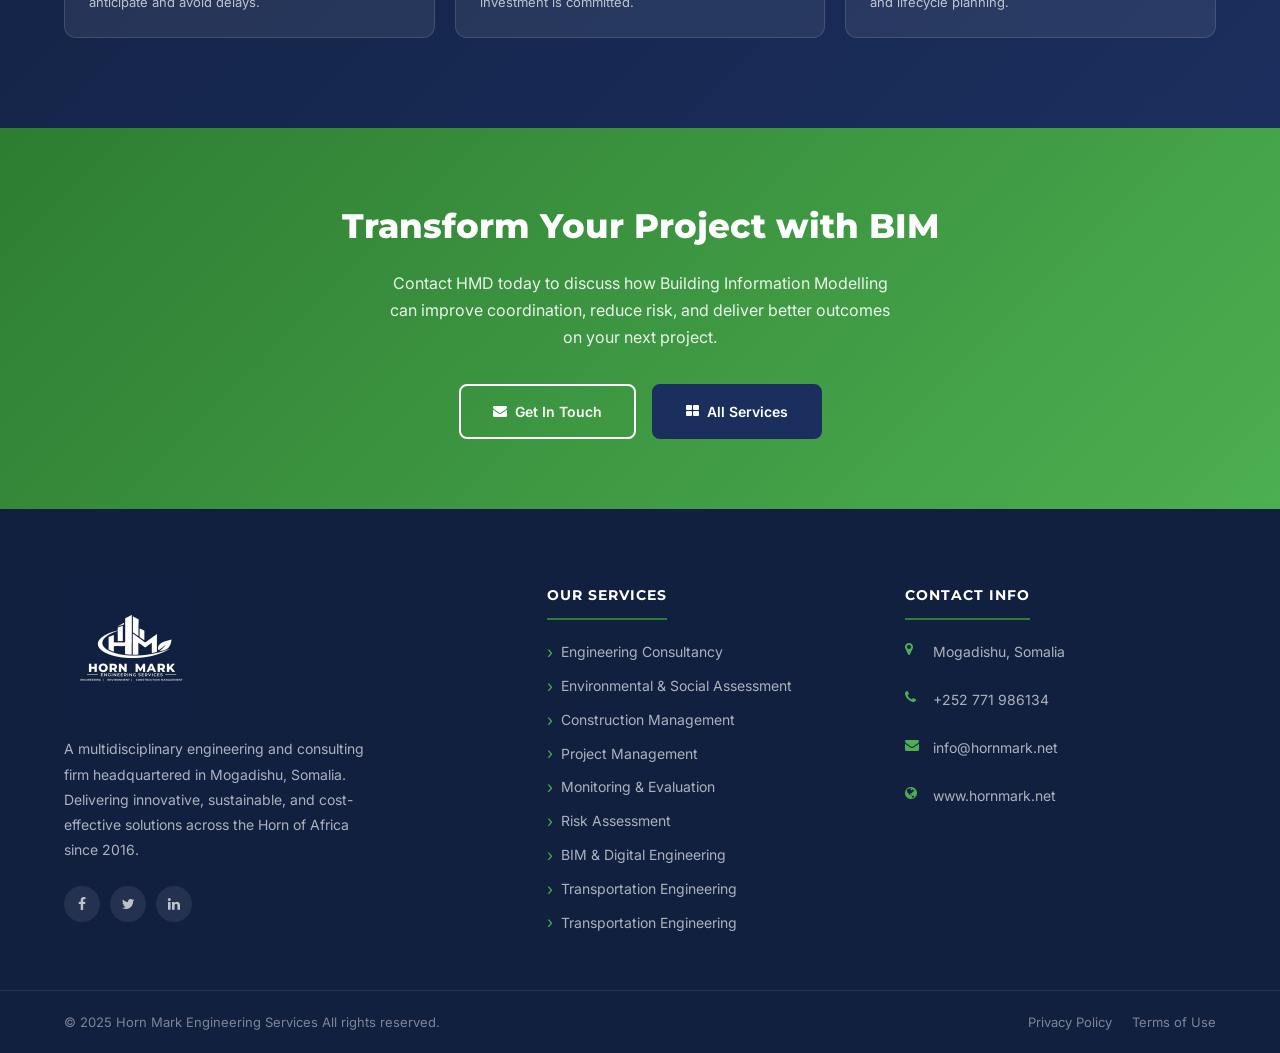
==== commit 96c526d8: "Update founding year references from 2018 to 2016 Co-Authored-By: Claude Sonnet 5 <noreply@anthropic" ====
--- a/bim-digital-engineering.html
+++ b/bim-digital-engineering.html
@@ -188,7 +188,7 @@
 </div></div></section>
 
 <footer class="site-footer"><div class="container"><div class="footer-grid">
-<div class="footer-brand"><a href="index.html"><img src="hornmark2.webp" alt="Horn Mark Engineering Services Logo"></a><p>A multidisciplinary engineering and consulting firm headquartered in Mogadishu, Somalia. Delivering innovative, sustainable, and cost-effective solutions across the Horn of Africa since 2018.</p><div class="footer-social"><a href="#"><i class="fa fa-facebook"></i></a><a href="#"><i class="fa fa-twitter"></i></a><a href="#"><i class="fa fa-linkedin"></i></a></div></div>
+<div class="footer-brand"><a href="index.html"><img src="hornmark2.webp" alt="Horn Mark Engineering Services Logo"></a><p>A multidisciplinary engineering and consulting firm headquartered in Mogadishu, Somalia. Delivering innovative, sustainable, and cost-effective solutions across the Horn of Africa since 2016.</p><div class="footer-social"><a href="#"><i class="fa fa-facebook"></i></a><a href="#"><i class="fa fa-twitter"></i></a><a href="#"><i class="fa fa-linkedin"></i></a></div></div>
 <div class="footer-col"><h4>Our Services</h4><ul><li><a href="engineering-consultancy.html">Engineering Consultancy</a></li><li><a href="environmental-assessment.html">Environmental &amp; Social Assessment</a></li><li><a href="construction-management.html">Construction Management</a></li><li><a href="project-management.html">Project Management</a></li><li><a href="monitoring-evaluation.html">Monitoring &amp; Evaluation</a></li><li><a href="risk-assessment.html">Risk Assessment</a></li><li><a href="bim-digital-engineering.html">BIM &amp; Digital Engineering</a></li><li><a href="transportation-engineering.html">Transportation Engineering</a></li><li><a href="transportation-engineering.html">Transportation Engineering</a></li></ul></div>
 <div class="footer-col"><h4>Contact Info</h4><ul class="footer-contact"><li><i class="fa fa-map-marker"></i> Mogadishu, Somalia</li><li><i class="fa fa-phone"></i> +252 771 986134</li><li><i class="fa fa-envelope"></i> info@hornmark.net</li><li><i class="fa fa-globe"></i> www.hornmark.net</li></ul></div>
 </div></div>
